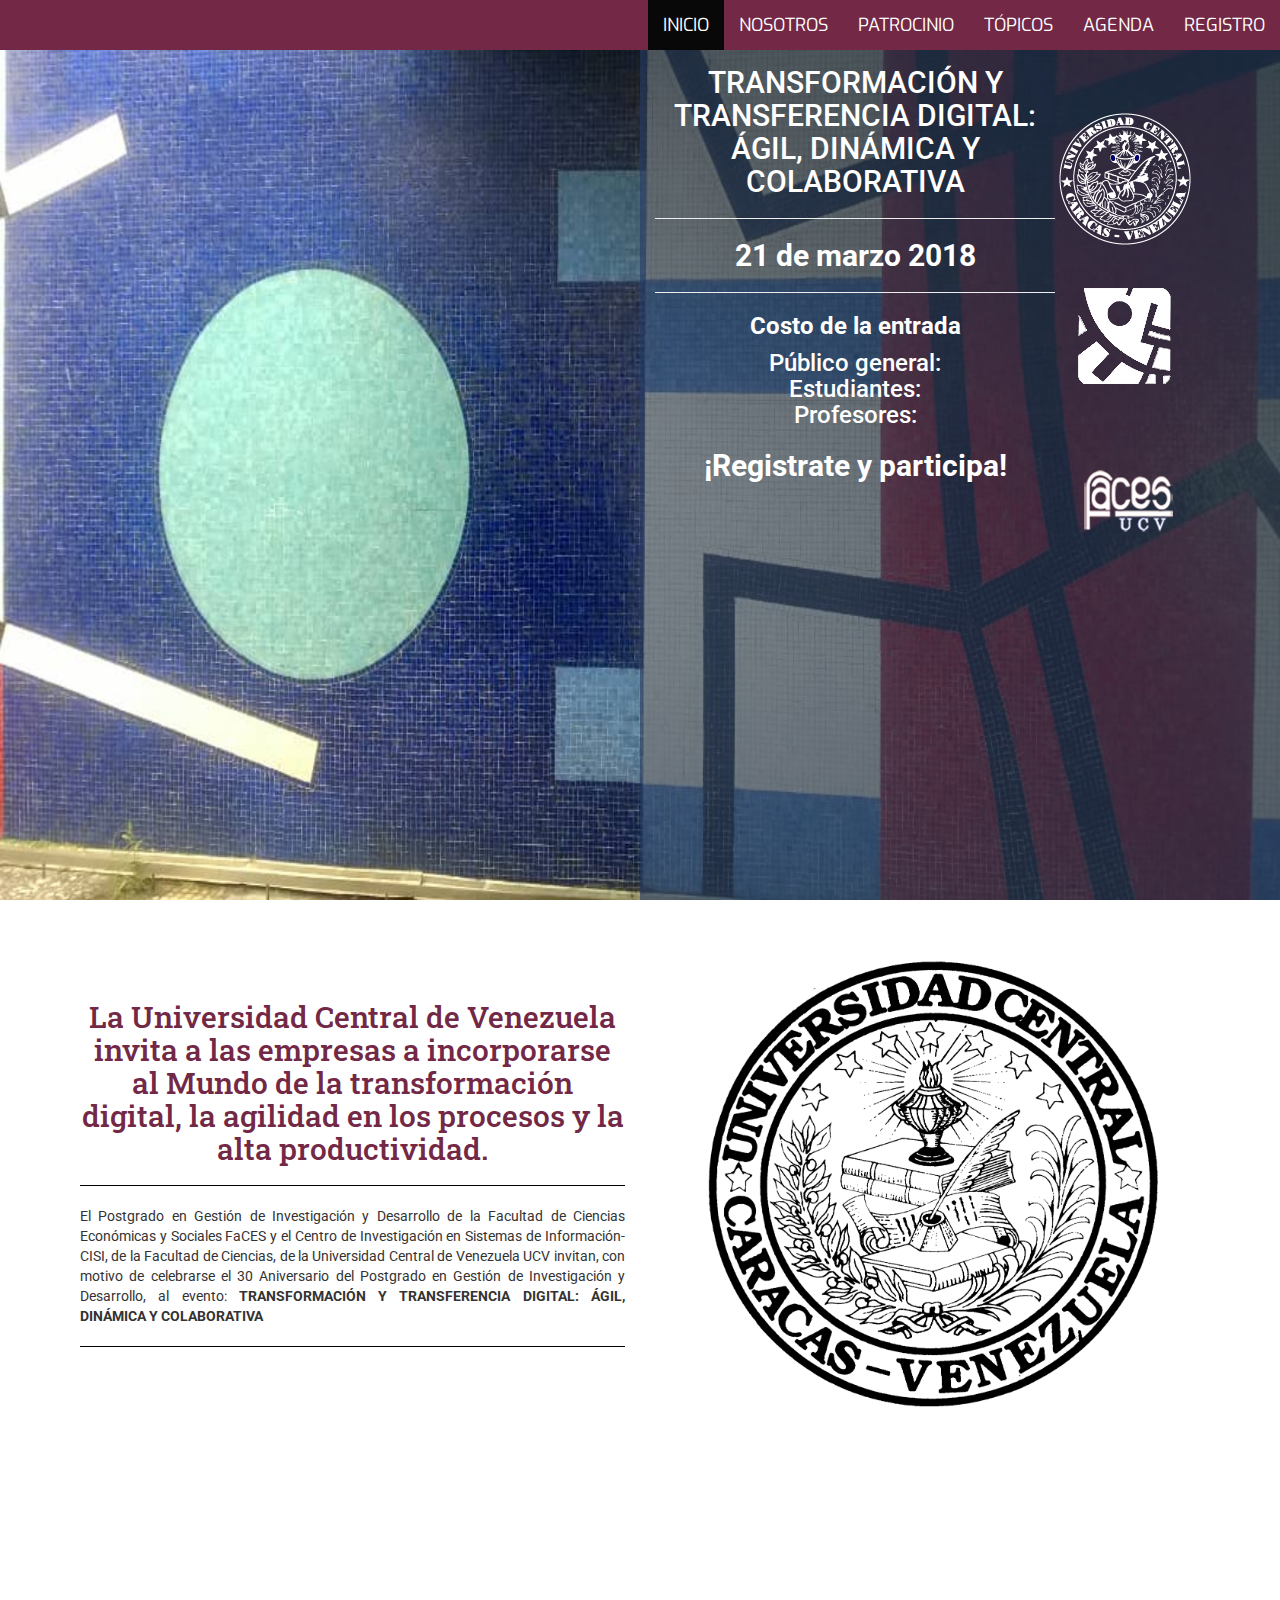
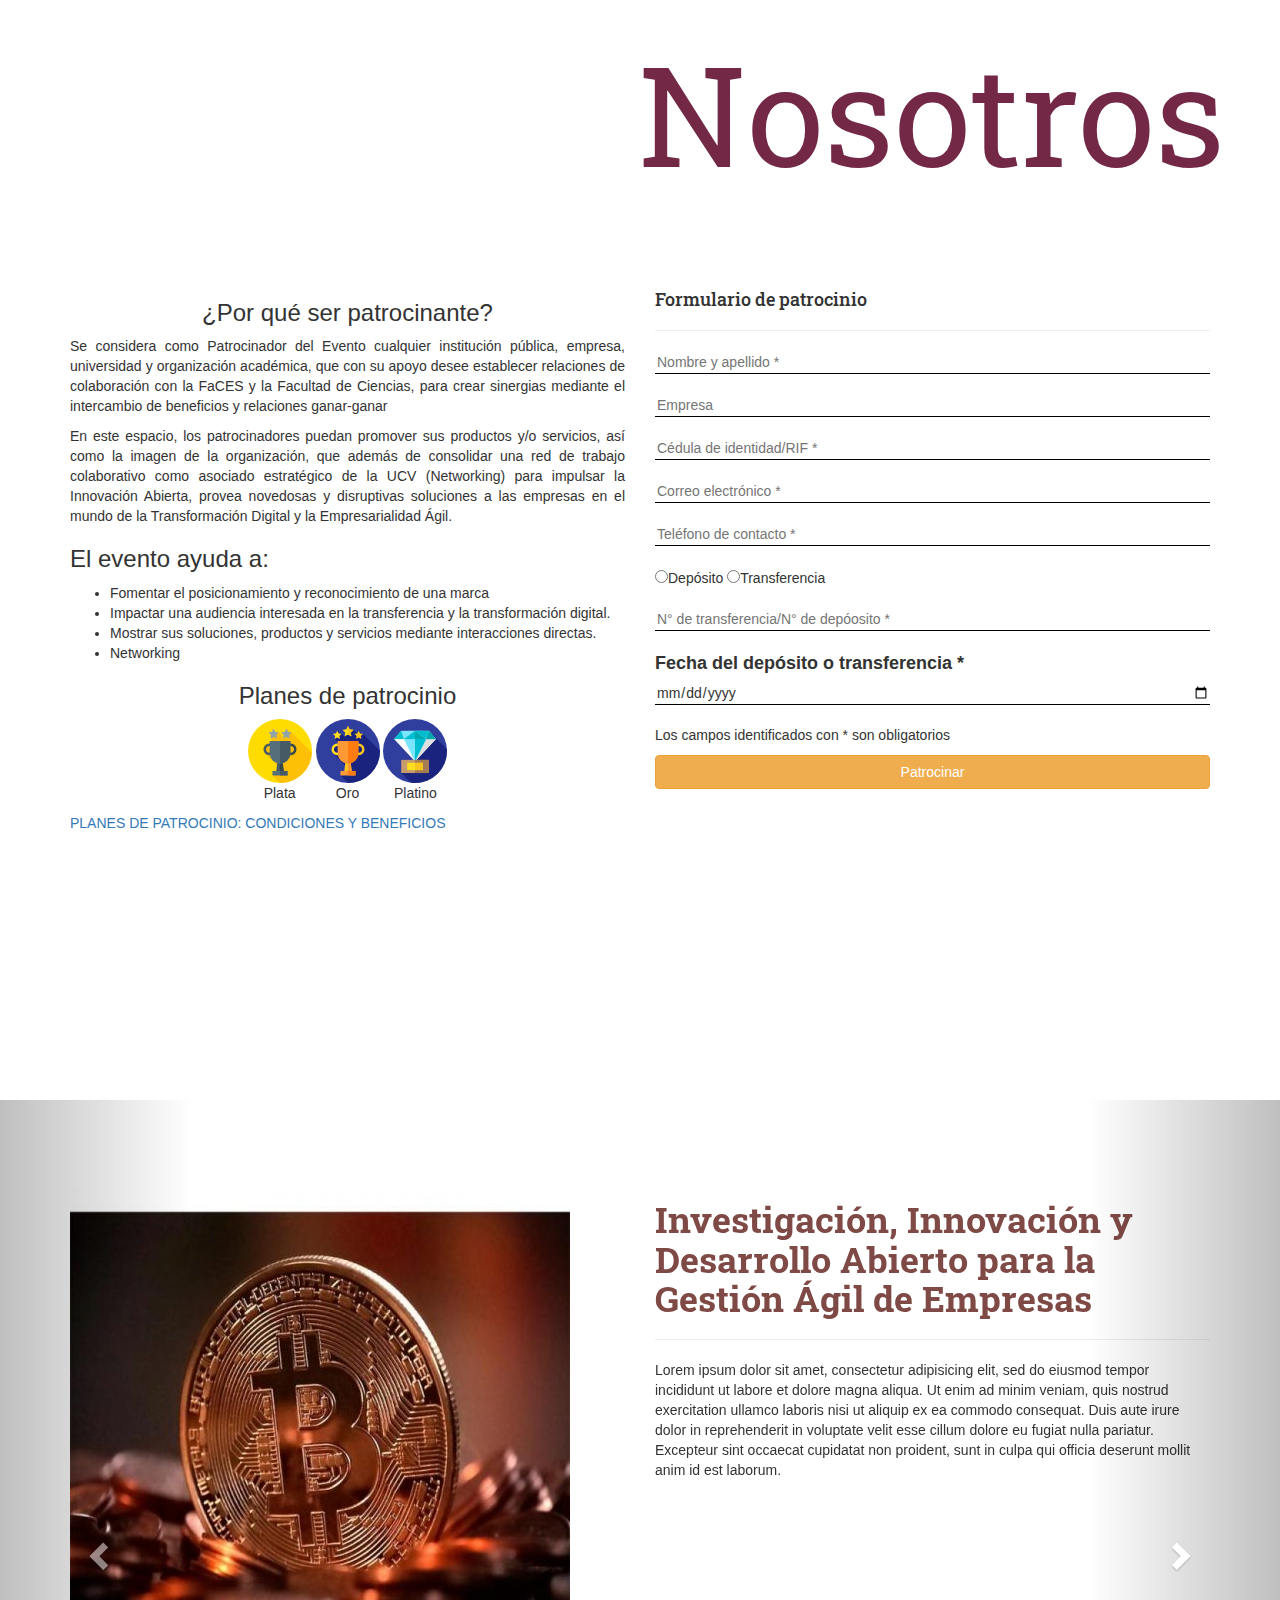
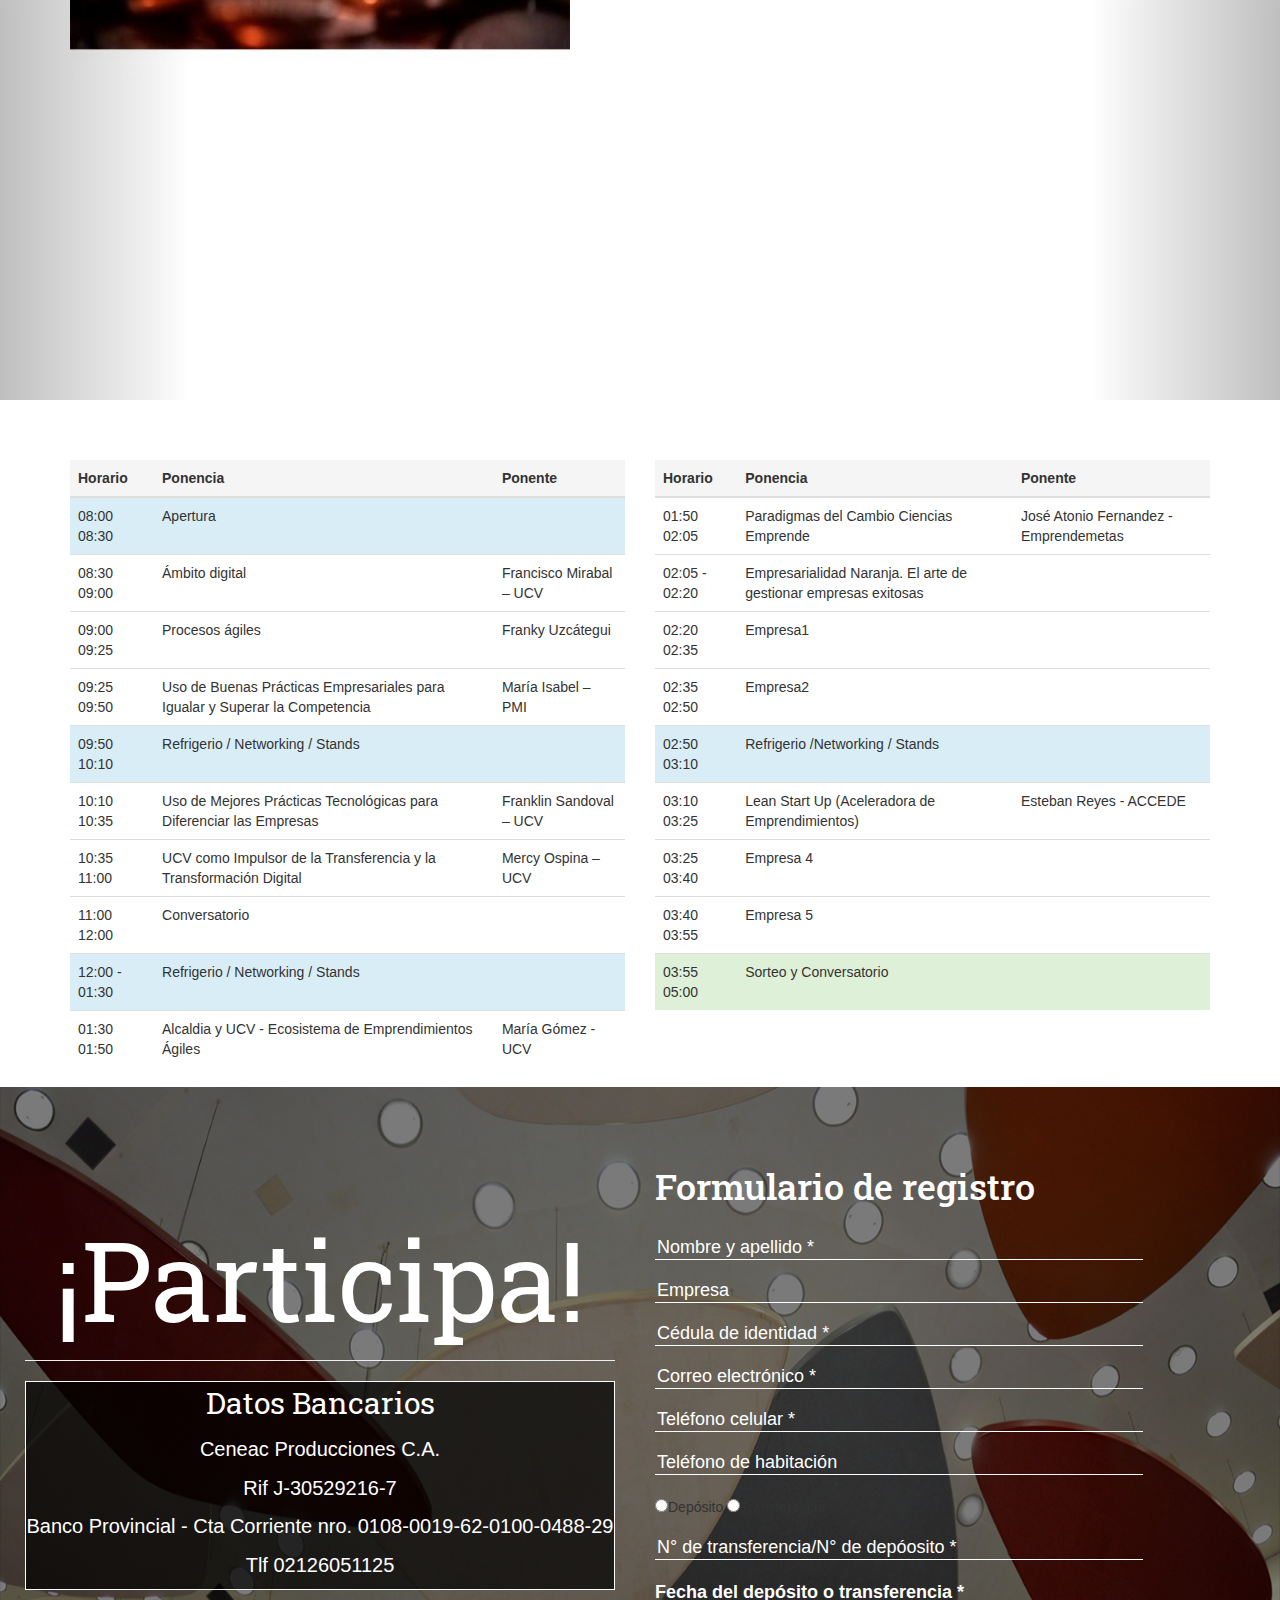
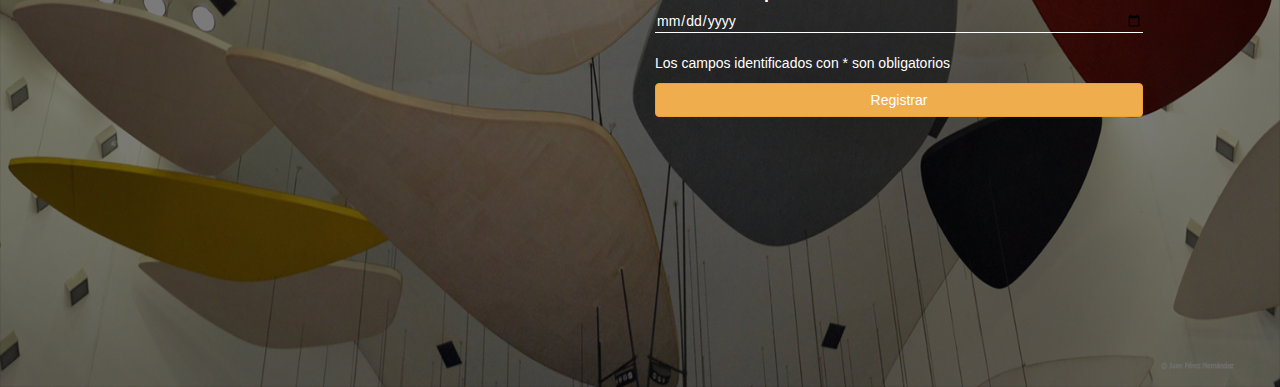
==== views/index.html @ 1b70eb89 "inicializando git" ====
<!DOCTYPE html>
<html>
<head>
	<title>CONGRESO UCV</title>
	<link rel="stylesheet" type="text/css" href="../static/css/bootstrap.min.css">
	<link rel="stylesheet" type="text/css" href="../static/css/style_base.css">
	<link rel="stylesheet" type="text/css" href="../static/font-awesome/css/font-awesome.css">
	<link href="https://fonts.googleapis.com/css?family=Exo|Roboto" rel="stylesheet">
	<link href="https://fonts.googleapis.com/css?family=Roboto+Slab" rel="stylesheet">
	<script type="text/javascript" src="../static/js/jquery.js"></script>
	<script type="text/javascript" src="../static/js/bootstrap.min.js"></script>
	<meta charset="utf-8">
</head>
<body data-spy="scroll" data-target=".navbar" data-offset="50">
	<header>
		<nav class="navbar navbar-inverse navbar-fixed-top bg-custom">
  		<div class="container-fluid">
    		<div class="navbar-header">
      		<button type="button" class="navbar-toggle" data-toggle="collapse" data-target="#myNavbar" style="background: black">
        		<span class="icon-bar"></span>
        		<span class="icon-bar"></span>
        		<span class="icon-bar"></span> 
      		</button>
    		</div>
   		 <div class="collapse navbar-collapse" id="myNavbar">
      		<ul class="nav navbar-nav navbar-right" style="font-family: Exo; font-size: 18px;">
        		<li><a href="#banner" style="color: white">INICIO</a></li>
        		<li><a href="#nosotros" style="color: white">NOSOTROS</a></li>
        		<li><a href="#patrocinio" style="color: white">PATROCINIO</a></li>
        		<li><a href="#myCarousel" style="color: white">TÓPICOS</a></li> 
        		<li><a href="#agenda" style="color: white">AGENDA</a></li>
        		<li><a href="#contacto" style="color: white">REGISTRO</a></li>
      		</ul>
    	 </div>
  		</div>
		</nav>		
	</header>

	<div class="container" id="banner">
		<div class="row banner">

			<div class="hidden-x hidden-sm col-md-6"></div>

			<div class=" col-xs-12 col-sm-12 col-md-6 bg-opacity">
				
				<div class="container-text">
					<h2> TRANSFORMACIÓN Y TRANSFERENCIA DIGITAL: ÁGIL, DINÁMICA Y COLABORATIVA</h2>
					<hr>
					<h2 class="fecha">21 de marzo 2018</h2>
					<hr>
					<h3 class="fecha">Costo de la entrada</h3>
					<h3 class="no-margin">Público general:</h3>
					<h3 class="no-margin">Estudiantes:</h3>
					<h3 class="no-margin">Profesores:</h3>
					<h2 class="registro">¡Registrate y participa!</h2>
					<br>
					
					<!--<a class="btn btn-warning" href="#contacto">Registro de usuario </a>-->
				</div>

				<ul class="logos-img">
					<li><img class="" src="../static/img/ucv.png"></li>
					<li><img class="" src="../static/img/ciencias_logo_b.png"></li>
					<li><img class="" src="../static/img/logo_faces.png"></li>
				</ul>

			</div>

		</div>
	</div>

	<div class="container" id="nosotros">
		<div class="row">
			<div class="col-xs-12 col-sm-6 col-md-6">

				<div class="container-nosotros">
					<h2 class="fnt-roboto-slab txt-cntr margin-80 color-blue">La Universidad Central de Venezuela invita a las empresas a incorporarse al Mundo de la transformación digital, la agilidad en los procesos y la alta productividad.</h2>
			 		<hr style="background-color: black; border-color: black;">
					<p >El Postgrado en Gestión de Investigación y Desarrollo de la Facultad de Ciencias Económicas y Sociales FaCES y el Centro de Investigación en Sistemas de Información-CISI, de la Facultad de Ciencias, de la Universidad Central de Venezuela UCV invitan, con motivo de celebrarse el 30 Aniversario del Postgrado en Gestión de Investigación y Desarrollo, al evento: <b>TRANSFORMACIÓN Y TRANSFERENCIA DIGITAL: ÁGIL, DINÁMICA Y COLABORATIVA</b></p>
					<hr style="background-color: black; border-color: black;">
				</div>

			</div>

			<div class="hidden-xs col-sm-6 col-md-6" style="height: 100vh;">
				<br><br><br>
				<img src="../static/img/logo-ucv.jpg" class="center-block " width="450px;">
				<h2 class="nosotros_title">Nosotros</h2>
			</div>

		</div>
	</div>


	<div class="container" id="patrocinio">
		<div class="row">
			<br>
			<br>
			<br>
			<br>

			<div class="col-md-6">

				<h3 align="center">¿Por qué ser patrocinante?</h3>
				<p align="justify">Se considera como Patrocinador del Evento cualquier institución pública, empresa, universidad y organización académica, que con su apoyo desee establecer relaciones de colaboración con la FaCES y la Facultad de Ciencias, para crear sinergias mediante el intercambio de beneficios y relaciones ganar-ganar<p> 
				<p align="justify">En este espacio, los patrocinadores puedan promover sus productos y/o servicios, así como la imagen de la organización, que además de consolidar una red de trabajo colaborativo como asociado estratégico de la UCV (Networking) para impulsar la Innovación Abierta, provea novedosas y disruptivas soluciones a las empresas en el mundo de la Transformación Digital y la Empresarialidad Ágil.</p>
				<h3>El evento ayuda a:</h3>
				<ul>
					<li>Fomentar el posicionamiento y reconocimiento de una marca</li> 
					<li>Impactar una audiencia interesada en la transferencia y la transformación digital.</li> 
					<li>Mostrar sus soluciones, productos y servicios mediante interacciones directas. </li>
					<li>Networking</li>
				</ul>
				<h3 align="center">Planes de patrocinio</h3>

				<ul class="img-patrocinio txt-cntr">
					<li>
						<img src="../static/img/plata64.png">
						<p align="center">Plata</p>
					</li>
					<li>
						<img src="../static/img/oro64.png">
						<p align="center">Oro</p>
					</li>
					<li>
						<img src="../static/img/platino64.png">
						<p align="center">Platino</p>
					</li>
				</ul>

				<a href="../static/docs/PLANES_DE_PATROCINIO.pdf" target="_blank" > PLANES DE PATROCINIO: CONDICIONES Y BENEFICIOS</a>
			</div>

			<div class="col-md-6">
				<h4 class="fnt-roboto-slab">Formulario de patrocinio</h4>
				<hr>
				<form>
				<input class="form-pat" type="text" name="nombre_p" placeholder="Nombre y apellido *" required pattern="[a-zA-Z]{3,10}[\s][a-zA-Z]{3,12}" title="Solo se permiten letras" id="nombreid" >
				<br>
				<br>
				<input class="form-pat" type="text" name="empresa_p" placeholder="Empresa" title="Solo se permiten letras" id="empresaid">
				<br>
				<br>
				<input class="form-pat" type="text" name="id_p" placeholder="Cédula de identidad/RIF *" required pattern="[1-9]{7,9}">
				<br>
				<br>
				<input class="form-pat" type="email" name="email_p" placeholder="Correo electrónico *" id="correoid" required>
				<br>
				<br>
				<input class="form-pat" type="tex" name="telfc_p" placeholder="Teléfono de contacto *" required>
				<br>
				<br>
				<input type="radio" name="tipo_pago">Depósito
				<input type="radio" name="tipo_pago">Transferencia
				<br>
				<br>
				<input class="form-pat" type="text" name="id_pago_p" placeholder="N° de transferencia/N° de depóosito *">
				<br>
				<br>
				<label for="fecha_pago_p" style="font-size: 18px;">Fecha del depósito o transferencia *</label>
				<input class="form-pat" type="date" name="fecha_pago_p">
				<br>
				<br>
				<p>Los campos identificados con * son obligatorios</p>
				<button class="btn btn-warning enviar_p" style="width: 100%;">Patrocinar</button>

				</form>
			</div>
			<br>
			<br>
		</div>
	</div>

	<div id="myCarousel" class="carousel slide" data-ride="carousel">
  		<!-- Indicators -->
  		<ol class="carousel-indicators">
    		<li data-target="#myCarousel" data-slide-to="0" class="active"></li>
    		<li data-target="#myCarousel" data-slide-to="1"></li>
    		<li data-target="#myCarousel" data-slide-to="2"></li>
    		<li data-target="#myCarousel" data-slide-to="3"></li>
  		</ol>

  		<!-- Wrapper for slides -->
  		<div class="carousel-inner" style="height: 100vh">
    		<div class="item active">
     
     			<div class="container">
     				<div class="row" >
						<br>
     					<br>
     					<br>
     					<br>
     		 			<div class="hidden-xs col-md-6" >
     						<img src="../static/img/topico1.jpg" alt="Los Angeles">
     					</div>

     					<div class="col-md-6">
      						<h1 class="topic-tittle fnt-roboto-slab">Investigación, Innovación y Desarrollo Abierto para la Gestión Ágil de Empresas</h1>
      						<hr>
      						<!--<h2 class="topic-subttile fnt-roboto-slab">¿La economía del futuro?</h2>-->
      						<!--<br>-->
      						<p>Lorem ipsum dolor sit amet, consectetur adipisicing elit, sed do eiusmod
      						tempor incididunt ut labore et dolore magna aliqua. Ut enim ad minim veniam,
      						quis nostrud exercitation ullamco laboris nisi ut aliquip ex ea commodo
      						consequat. Duis aute irure dolor in reprehenderit in voluptate velit esse
      						cillum dolore eu fugiat nulla pariatur. Excepteur sint occaecat cupidatat non
      						proident, sunt in culpa qui officia deserunt mollit anim id est laborum.</p>
						</div>

     				</div>
     			</div>

    		</div>

    		<div class="item">
     			<div class="container">
     				<div class="row">
						<br>
     					<br>
     					<br>
     					<br>
     		 			<div class="hidden-xs col-md-6">
     						<img src="../static/img/topico2.jpg" alt="Los Angeles">
     					</div>
     		
     					<div class="col-md-6 fnt-roboto-slab">
     			
      						<h1 class="topic-tittle" >Conformando Procesos Ágiles para la Alta Productividad Empresarial</h1>
      						<hr>
      						<!--<h2 class="topic-subttile fnt-roboto-slab">Información es poder</h2>-->
      						<!--<br>-->
      						<p>Lorem ipsum dolor sit amet, consectetur adipisicing elit, sed do eiusmod
      						tempor incididunt ut labore et dolore magna aliqua. Ut enim ad minim veniam,
      						quis nostrud exercitation ullamco laboris nisi ut aliquip ex ea commodo
      						consequat. Duis aute irure dolor in reprehenderit in voluptate velit esse
      						cillum dolore eu fugiat nulla pariatur. Excepteur sint occaecat cupidatat non
      						proident, sunt in culpa qui officia deserunt mollit anim id est laborum.</p>
						</div>

     				</div>
     			</div>
    		</div>

    		<div class="item">
       			<div class="container">
     				<div class="row">
						<br>
     					<br>
     					<br>
     					<br>
     		 			<div class="hidden-xs col-md-6">
     						<img src="../static/img/topico3.jpg" alt="Los Angeles">
     					</div>
     		
     					<div class="col-md-6">
     						
      						<h1 class="topic-tittle fnt-roboto-slab" >Desarrollando Nuevos Modelos De Negocios, Absorbiendo Las Buenas Prácticas Empresariales</h1>
      						<hr>
      						<!--<h2 class="topic-subttile fnt-roboto-slab">¿Estamos seguros en internet?</h2>-->
      						<!--<br>-->
      						<p>Lorem ipsum dolor sit amet, consectetur adipisicing elit, sed do eiusmod
      						tempor incididunt ut labore et dolore magna aliqua. Ut enim ad minim veniam,
      						quis nostrud exercitation ullamco laboris nisi ut aliquip ex ea commodo
      						consequat. Duis aute irure dolor in reprehenderit in voluptate velit esse
      						cillum dolore eu fugiat nulla pariatur. Excepteur sint occaecat cupidatat non
      						proident, sunt in culpa qui officia deserunt mollit anim id est laborum.</p>
						</div>
     				</div>
      			</div>
    		</div>

    		<div class="item">
       			<div class="container">
     				<div class="row">
						<br>
     					<br>
     					<br>
     					<br>
     		 			<div class="hidden-xs col-md-6">
     						<img src="../static/img/topico3.jpg" alt="Los Angeles">
     					</div>
     		
     					<div class="col-md-6">
     						
      						<h1 class="topic-tittle fnt-roboto-slab" >Creando Novedosas Estrategias De Valor, Mediante Mejores Prácticas Tecnológicas que la Competencia</h1>
      						<hr>
      						<!--<h2 class="topic-subttile fnt-roboto-slab">¿Estamos seguros en internet?</h2>-->
      						<!--<br>-->
      						<p>Lorem ipsum dolor sit amet, consectetur adipisicing elit, sed do eiusmod
      						tempor incididunt ut labore et dolore magna aliqua. Ut enim ad minim veniam,
      						quis nostrud exercitation ullamco laboris nisi ut aliquip ex ea commodo
      						consequat. Duis aute irure dolor in reprehenderit in voluptate velit esse
      						cillum dolore eu fugiat nulla pariatur. Excepteur sint occaecat cupidatat non
      						proident, sunt in culpa qui officia deserunt mollit anim id est laborum.</p>
						</div>
     				</div>
      			</div>
    		</div>

    	</div>


  		<!-- Left and right controls -->
  		<a class="left carousel-control" href="#myCarousel" data-slide="prev">
    		<span class="glyphicon glyphicon-chevron-left"></span>
    		<span class="sr-only">Previous</span>
  		</a>
  		<a class="right carousel-control" href="#myCarousel" data-slide="next">
    		<span class="glyphicon glyphicon-chevron-right"></span>
    		<span class="sr-only">Next</span>
  		</a>

	</div>


	<div class="container" id="agenda">
		<div class="row">

			<br>
			<br>
			<br>

			<div class="col-xs-12 col-sm-12 col-md-6 ">
                                                                                
  				<div class="table-responsive">          
  					<table class="table">
    					<thead>
      						<tr class="active">
        						<th>Horario</th>
        						<th>Ponencia</th>
        						<th>Ponente</th>
      						</tr>
    					</thead>
    					<tbody>
      						<tr class="info">
        						<td>08:00  08:30</td>
        						<td>Apertura</td>
        						<td> </td>
      						</tr>
      						<tr>
        						<td>08:30  09:00</td>
        						<td>Ámbito digital</td>
        						<td>Francisco Mirabal – UCV </td>
      						</tr>
      						<tr>
        						<td>09:00  09:25</td>
        						<td>Procesos ágiles</td>
        						<td>Franky Uzcátegui</td>
      						</tr>
      						<tr>
        						<td>09:25  09:50</td>
        						<td>Uso de Buenas Prácticas Empresariales para Igualar y Superar la Competencia </td>
        						<td>María Isabel – PMI</td>
      						</tr>
      						<tr class="info">
        						<td >09:50  10:10</td>
        						<td>Refrigerio / Networking / Stands</td>
        						<td> </td>
      						</tr>
      						<tr>
        						<td>10:10  10:35</td>
        						<td>Uso de Mejores Prácticas Tecnológicas para Diferenciar las Empresas </td>
        						<td>Franklin Sandoval – UCV</td>
      						</tr>
      						<tr>
        						<td>10:35  11:00</td>
        						<td>UCV como Impulsor de la Transferencia y la Transformación Digital</td>
        						<td>Mercy Ospina – UCV</td>
      						</tr>
      						<tr>
        						<td>11:00  12:00</td>
        						<td>Conversatorio</td>
        						<td></td>
      						</tr>
      						<tr class="info">
        						<td >12:00 - 01:30</td>
        						<td>Refrigerio / Networking / Stands</td>
        						<td> </td>
      						</tr>
      						<tr>
      							<td>01:30  01:50</td>
      							<td>Alcaldia y UCV - Ecosistema de Emprendimientos Ágiles</td>
      							<td>María Gómez - UCV</td>
      						</tr>
      						     						      						
    					</tbody>
  					</table>
  				</div>	
			</div>

			<div class="col-xs-12 col-sm-12 col-md-6">
					<div class="table-responsive">
						<table class="table">
							<thead>
								<tr class="active">
									<th>Horario</th>
									<th>Ponencia</th>
									<th>Ponente</th>
								</tr>
							</thead>
							<tbody>
							<tr>
      							<td>01:50  02:05</td>
      							<td>Paradigmas del Cambio Ciencias Emprende</td>
      							<td>José Atonio Fernandez - Emprendemetas</td>
      						</tr>
      				      	<tr>
      							<td>02:05 - 02:20</td>
      							<td>Empresarialidad Naranja. El arte de gestionar empresas exitosas </td>
      							<td></td>
      						</tr>
      				      	<tr>
      							<td>02:20  02:35</td>
      							<td>Empresa1</td>
      							<td></td>
      						</tr>
      				      	<tr>
      							<td>02:35  02:50</td>
      							<td>Empresa2</td>
      							<td></td>
      						</tr>
      				      	<tr class="info">
      							<td>02:50  03:10</td>
      							<td>Refrigerio /Networking / Stands</td>
      							<td></td>
      						</tr>
				  			<tr>
      							<td>03:10  03:25</td>
      							<td>Lean Start Up (Aceleradora de Emprendimientos)</td>
      							<td>Esteban Reyes - ACCEDE</td>
      						</tr> 
      				      	<tr>
      							<td>03:25  03:40</td>
      							<td>Empresa 4 </td>
      							<td></td>
      						</tr>
      				      	<tr>
      							<td>03:40  03:55</td>
      							<td>Empresa 5 </td>
      							<td></td>
      						</tr>
      				      	<tr class="success">
      							<td>03:55  05:00</td>
      							<td>Sorteo y Conversatorio</td>
      							<td></td>
      						</tr>       						     						      						
    					</tbody>
  					</table>
  				</div>
			</div>
		</div>
	</div>



<div class="container" id="contacto">
	<div class="row contact">

		<div class="col-md-6">

			<div class="container-contactenos">
				<h2 class="hidden-xs">¡Participa!</h2>
				<hr>
				<div style="border: solid white .5px; background:rgba(0,0,0,.7)">
				<p align="center" class="fnt-roboto-slab" style="font-size: 30px;">Datos Bancarios</p>
				<p>Ceneac Producciones C.A.</p><p>Rif J-30529216-7</p>
				<p>Banco Provincial - Cta Corriente nro. 0108-0019-62-0100-0488-29</p>
				<p>Tlf 02126051125</p>
				</div>
			</div>
				
			
		</div>

		<div class="col-md-6">

			<form class="form" method="POST" id="myform">
				<h1 class="fnt-white fnt-roboto-slab">Formulario de registro</h1>
				<br>
				<input class="usr-reg" type="text" name="nombre" placeholder="Nombre y apellido *" required pattern="[a-zA-Z]{3,10}[\s][a-zA-Z]{3,12}" title="Solo se permiten letras" id="nombreid" >
				<br>
				<br>
				<input class="usr-reg" type="text" name="empresa" placeholder="Empresa" title="Solo se permiten letras" id="empresaid">
				<br>
				<br>
				<input class="usr-reg" type="text" name="ci" placeholder="Cédula de identidad *" required pattern="[1-9]{7,9}" title="Solo son permitidos números sin puntos ej:12345678">
				<br>
				<br>
				<input class="usr-reg" type="email" name="email" placeholder="Correo electrónico *" id="correoid" required>
				<br>
				<br>
				<input class="usr-reg" type="tex" name="telfc" placeholder="Teléfono celular *" pattern="(0412|0416|0426]|0414|0424)[0-9]{7}" required>
				<br>
				<br>
				<input class="usr-reg" type="text" name="telfh" placeholder="Teléfono de habitación" >
				<br>
				<br>
				<input class="" type="radio" name="tipo_pago">Depósito
				<input class="" type="radio" name="tipo_pago">Transferencia
				<br>
				<br>
				<input class="usr-reg" type="text" name="id_pago" placeholder="N° de transferencia/N° de depóosito *">
				<br>
				<br>
				<label for="fecha_pago" class="fnt-white" style="font-size: 18px;">Fecha del depósito o transferencia *</label>
				<input class="usr-reg" type="date" name="fecha_pago">
				<br>
				<br>
				<p class="fnt-white">Los campos identificados con * son obligatorios</p>
				<button class="btn btn-warning enviar" style="width: 80%;">Registrar</button>
			</form>

		</div>
		<br><br>
	</div>
</div>

<script type="text/javascript">

	$('.navbar-nav li a').click(function(){

		//$(this).parent().parent().find("li a").each(function(){
			//$(this).css("color","white");
		//});

		//$(this).css("color","orange");

		$('html, body').animate({
        scrollTop: $($(this).attr('href')).offset().top
    }, 1000);

	});

	$("#nombreid, #empresaid, #correoid").keyup(function(){

		$(this).val(($(this).val().toUpperCase()));

	});

	$.post("../app.php",$("#myform").serialize(),function(object){
		$( ".response" ).html(object);
	});


</script>

</body>
</html>
---- static/css/style_base.css ----
/*

TABLA DE COLORES 
-----------------
GRIS CLARO : rgb(218, 221, 226);
GRIS OSCURO: rgb(160, 169, 174);
TERRACOTA: rgb(127, 74, 70);
AZUL : rgb(36, 59, 100);
MORADO:rgb(115, 40, 70);


 */
.fnt-white{
	color: white;
}
.color-blue{
	color: rgba(115, 40, 70,1);
}
.margin-80{
	margin-top: 80px;
}
.fnt-roboto-slab{
	font-family: Roboto Slab;
}

.txt-cntr{
	text-align: center;
}

.txt-l{
	text-align: left;
}

.txt-r{
	text-align: right;
}

#banner,#contacto{
	height: 100vh;
	width: 100%;
}

#patrocinio,#nosotros{
	height: 100vh;
}

#banner{
	background:url(../img/banner4.jpg);
	background-repeat: no-repeat;
	background-size: 100% 100%;
}

#nosotros{
	/*background: rgb(218, 221, 226);*/
	
}

.bg-custom{
background:/*rgb(234, 241, 247) */ rgba(115, 40, 70,1);
border:none;
}

.bg-opacity{
	height: 100vh;
	background:rgba(36, 59, 100,.6); /* GRIS CLARO rgba(160, 169, 174,.7);*/ /* MORADO rgba(115, 40, 70,.8)*/;
}

.fecha, .registro{
	font-weight: 700;
}

.container-text{
	font-family: Roboto;
	width:400px;
	display: inline-block;
	color: white/*rgb(247, 236, 22)*/;
	text-align: center;
}

.logos-img{
	margin-top: 80px;
	display: inline-block;
	padding-top: 5px;
	padding-bottom: 5px;
	padding-left: 0px;
}

.logos-img li {
	list-style: none;
	text-decoration: none;
	margin: 2em 0px 2em 0px;
	padding: 0px;

}

.nosotros_title{
	
	position: absolute;
	bottom:0px;
	right: 0px;
	margin-top: .5em;
	font-size: 10em;
	font-weight: 400;
	font-family: Roboto Slab;
	color: rgba(115, 40, 70,1);
	text-align: center;
}

.fnt-s20{
	font-size: 20px;
}

.container-nosotros{
	text-align: justify;
	padding-left: 10px;
	margin-top:100px;
	font-family:Roboto;
}

#contacto{
	background:url(../img/banner.png);
	background-repeat: no-repeat;
	background-size: 100% 100%;
}

.container-contactenos{
	margin-top: 100px;
	color: white;
	padding: 10px;
}

.container-contactenos h2 {
	font-family:Roboto Slab;
	text-align: center;
	font-size:8em;
	font-weight: 400;
}

.container-contactenos p {
	text-align: center;
	font-size:20px;
}

.contact{
	background: rgba(0,0,0,.5);
	 height: 100vh;
}

.usr-reg{
	width: 80%;
	border: none;
	background: transparent;
	border-bottom: solid 1px white;
	color: white;
}

.usr-reg:focus{
	outline: none;
}

.usr-reg::placeholder{
	color:white;
	font-weight: 400;
	font-size: 18px;
}

.form{
	margin-top: 80px;
}

.form-pat{
	width: 100%;
	border: none;
	background: transparent;
	border-bottom: solid 1px black;
}

.form-pat:focus{
outline: none;
}


.topic-tittle{
	color:rgb(127, 74, 70);
	font-weight: 700;
}

#agenda{
}

.no-margin{
	margin:0;
	padding: 0;
}

.img-patrocinio{
	margin :0;
	padding: 0;
}

.img-patrocinio li{
	list-style: none;
	display: inline-block;
}

/*-----------------------------*/
@media (max-width: 768px){
	#banner,#contacto,#patrocinio,#nosotros{
	height: auto;
}

.contact{
	height: auto;
}

.logos-img li{
display: inline;
}

.logos-img li img{
	width: 70px;
}

.container-text{
	width: auto;
	margin-top: 90px;
}

.container-text h2{
	font-size: 18px;
}

.container-nosotros h2{
	font-size: 20px;
}

.topic-tittle{
	font-size: 20px;
}

}
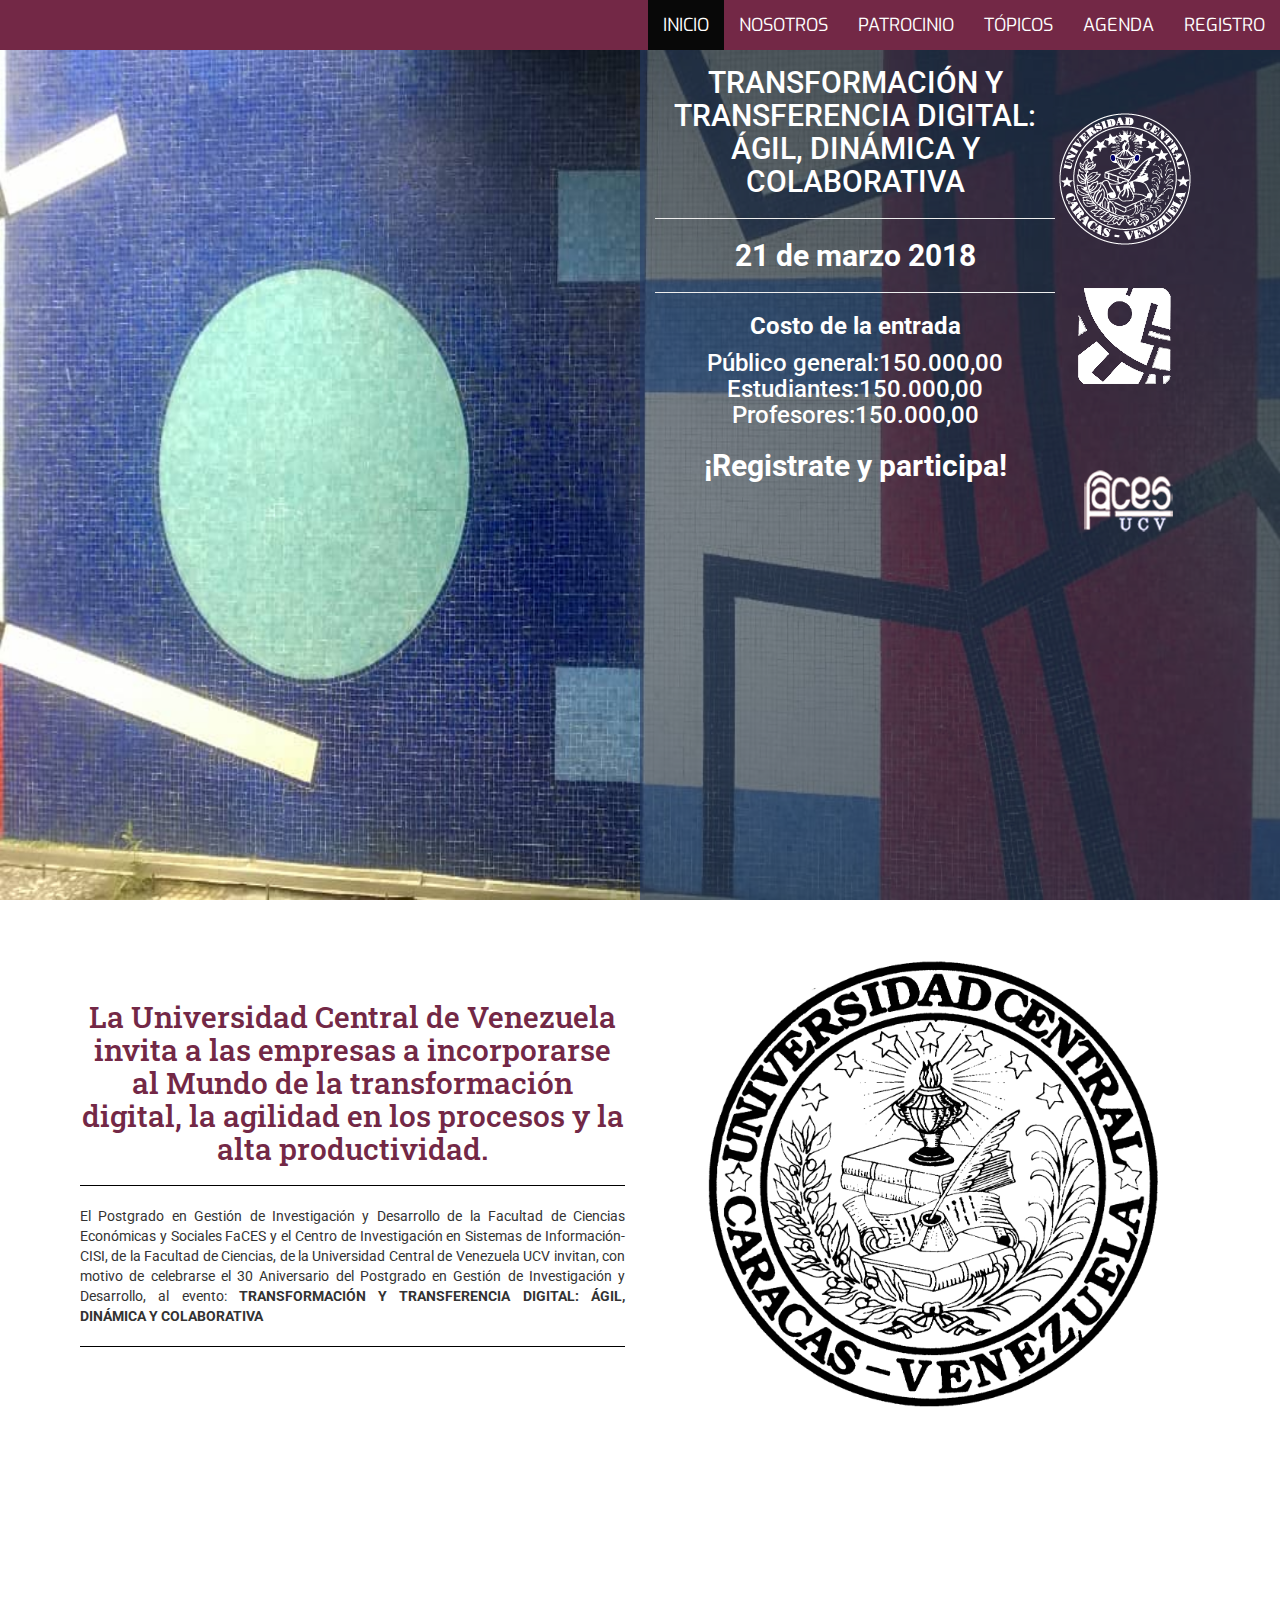
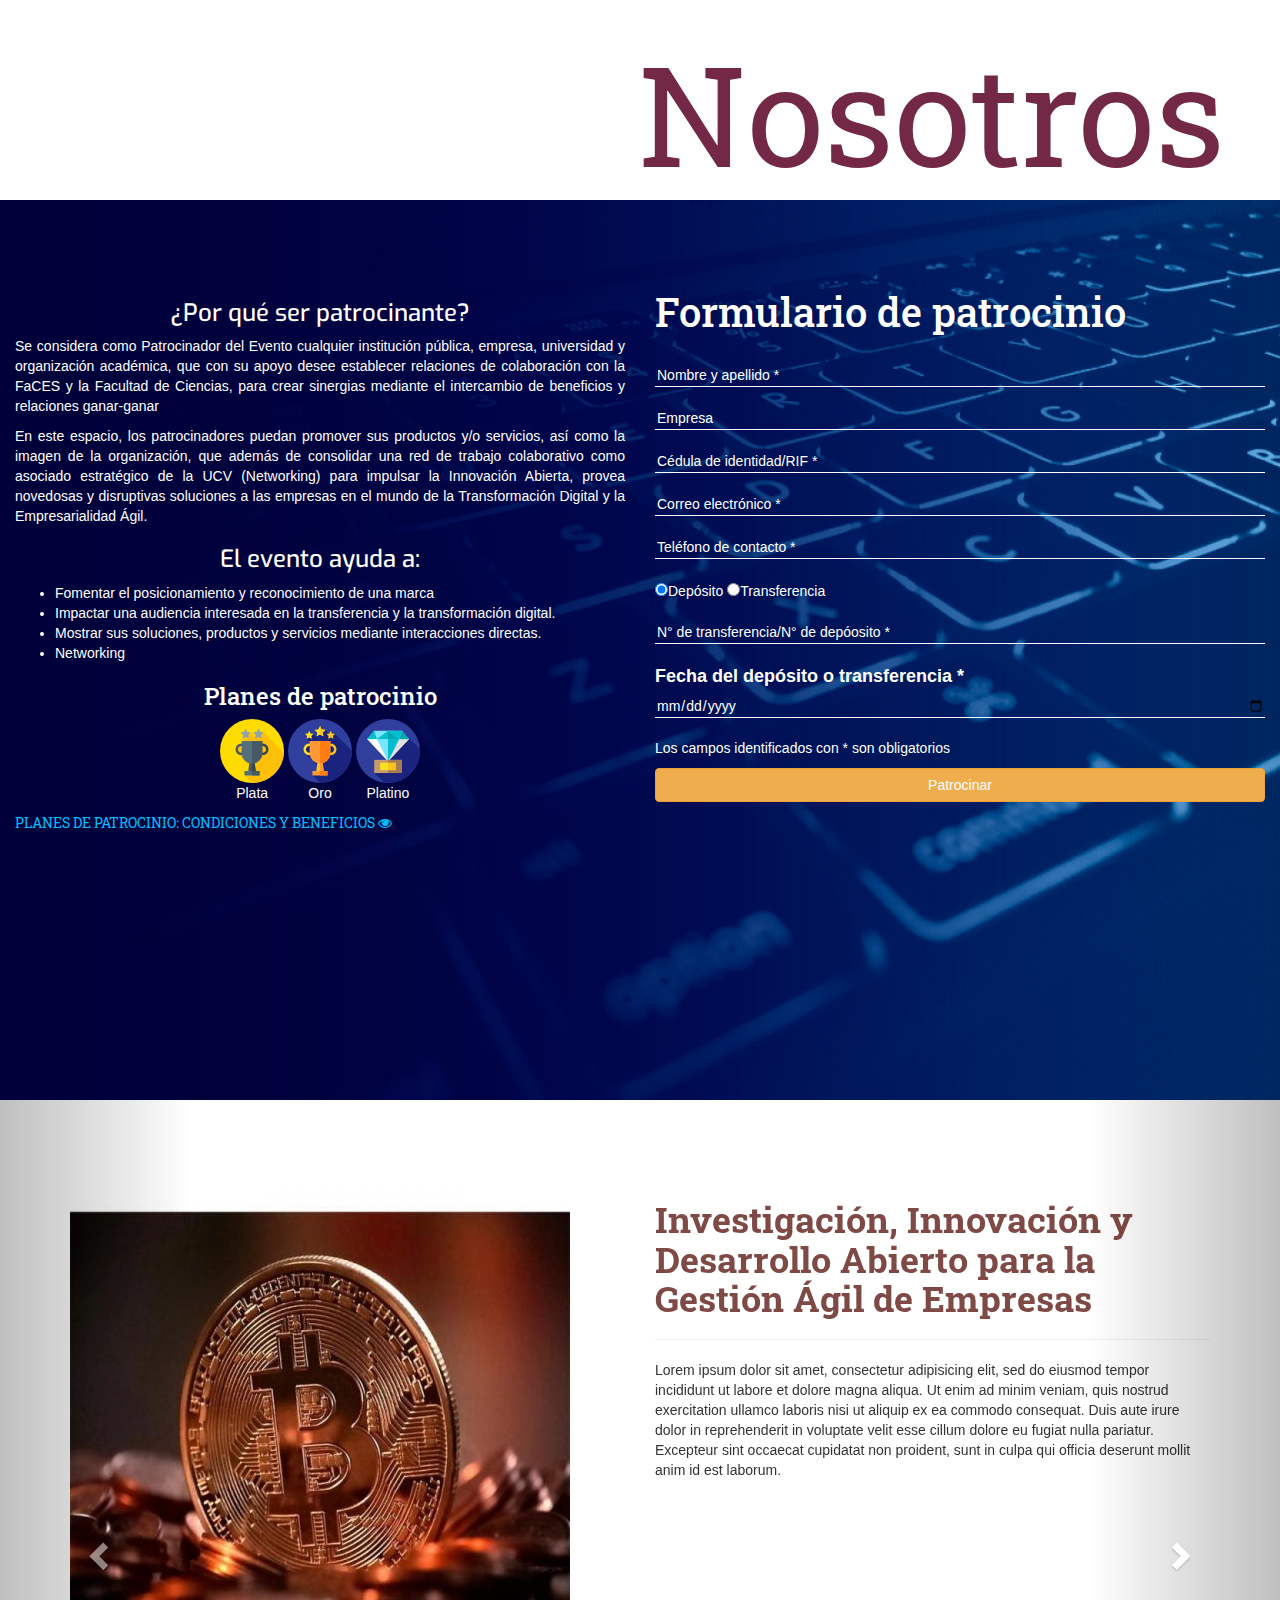
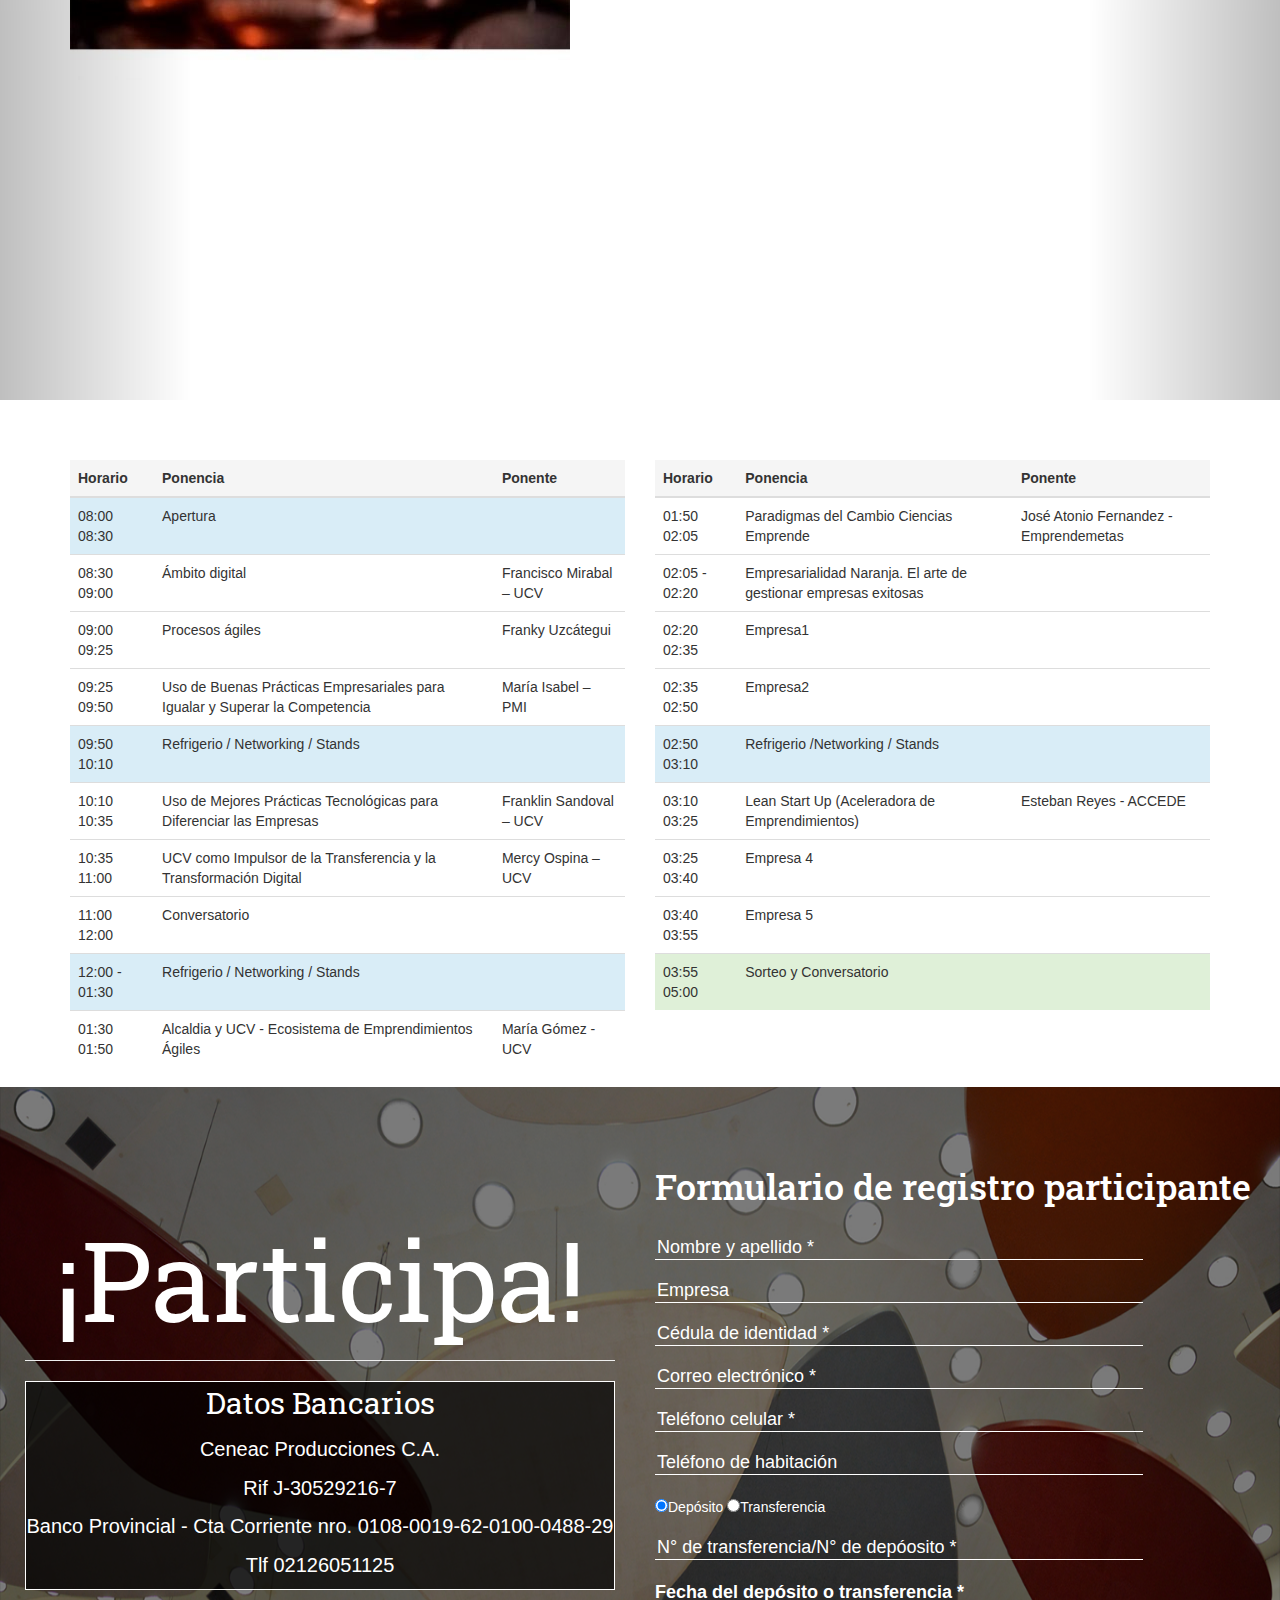
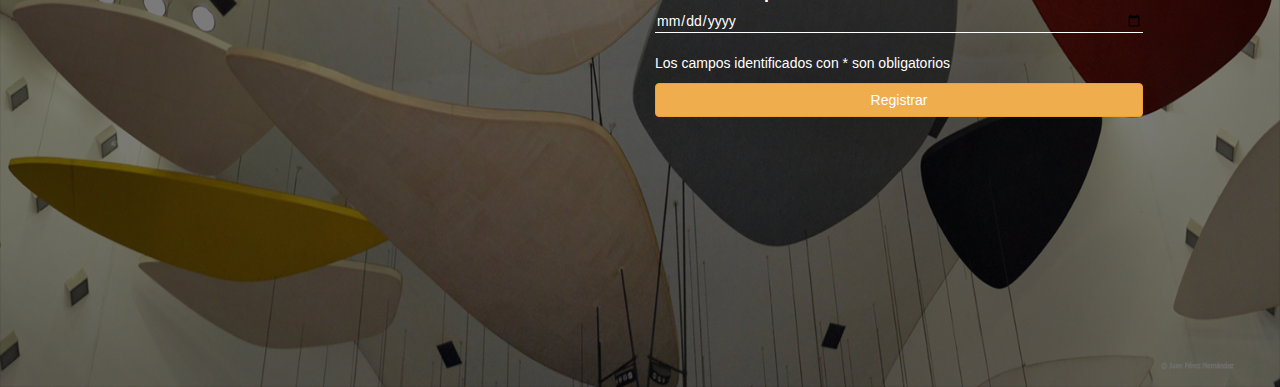
==== commit 15727462: "agregando a bd-MYSQL" ====
--- a/views/index.html
+++ b/views/index.html
@@ -49,9 +49,9 @@
 					<h2 class="fecha">21 de marzo 2018</h2>
 					<hr>
 					<h3 class="fecha">Costo de la entrada</h3>
-					<h3 class="no-margin">Público general:</h3>
-					<h3 class="no-margin">Estudiantes:</h3>
-					<h3 class="no-margin">Profesores:</h3>
+					<h3 class="no-margin low-xs">Público general:150.000,00</h3>
+					<h3 class="no-margin low-xs">Estudiantes:150.000,00</h3>
+					<h3 class="no-margin low-xs">Profesores:150.000,00</h3>
 					<h2 class="registro">¡Registrate y participa!</h2>
 					<br>
 					
@@ -93,7 +93,7 @@
 
 
 	<div class="container" id="patrocinio">
-		<div class="row">
+		<div class="row vh" style="">
 			<br>
 			<br>
 			<br>
@@ -101,17 +101,17 @@
 
 			<div class="col-md-6">
 
-				<h3 align="center">¿Por qué ser patrocinante?</h3>
+				<h3 align="center" style="font-family: Exo">¿Por qué ser patrocinante?</h3>
 				<p align="justify">Se considera como Patrocinador del Evento cualquier institución pública, empresa, universidad y organización académica, que con su apoyo desee establecer relaciones de colaboración con la FaCES y la Facultad de Ciencias, para crear sinergias mediante el intercambio de beneficios y relaciones ganar-ganar<p> 
 				<p align="justify">En este espacio, los patrocinadores puedan promover sus productos y/o servicios, así como la imagen de la organización, que además de consolidar una red de trabajo colaborativo como asociado estratégico de la UCV (Networking) para impulsar la Innovación Abierta, provea novedosas y disruptivas soluciones a las empresas en el mundo de la Transformación Digital y la Empresarialidad Ágil.</p>
-				<h3>El evento ayuda a:</h3>
+				<h3 align="center" style="font-family: Exo">El evento ayuda a:</h3>
 				<ul>
 					<li>Fomentar el posicionamiento y reconocimiento de una marca</li> 
 					<li>Impactar una audiencia interesada en la transferencia y la transformación digital.</li> 
 					<li>Mostrar sus soluciones, productos y servicios mediante interacciones directas. </li>
 					<li>Networking</li>
 				</ul>
-				<h3 align="center">Planes de patrocinio</h3>
+				<h3 align="center" class="fnt-roboto-slab">Planes de patrocinio</h3>
 
 				<ul class="img-patrocinio txt-cntr">
 					<li>
@@ -128,30 +128,31 @@
 					</li>
 				</ul>
 
-				<a href="../static/docs/PLANES_DE_PATROCINIO.pdf" target="_blank" > PLANES DE PATROCINIO: CONDICIONES Y BENEFICIOS</a>
+				<a href="../static/docs/PLANES_DE_PATROCINIO.pdf" target="_blank" class="fnt-roboto-slab" style="color:deepskyblue;"> PLANES DE PATROCINIO: CONDICIONES Y BENEFICIOS <i class="fa fa-eye" aria-hidden="true"> </i></a>
 			</div>
 
 			<div class="col-md-6">
-				<h4 class="fnt-roboto-slab">Formulario de patrocinio</h4>
-				<hr>
-				<form>
-				<input class="form-pat" type="text" name="nombre_p" placeholder="Nombre y apellido *" required pattern="[a-zA-Z]{3,10}[\s][a-zA-Z]{3,12}" title="Solo se permiten letras" id="nombreid" >
-				<br>
-				<br>
-				<input class="form-pat" type="text" name="empresa_p" placeholder="Empresa" title="Solo se permiten letras" id="empresaid">
-				<br>
-				<br>
-				<input class="form-pat" type="text" name="id_p" placeholder="Cédula de identidad/RIF *" required pattern="[1-9]{7,9}">
-				<br>
-				<br>
-				<input class="form-pat" type="email" name="email_p" placeholder="Correo electrónico *" id="correoid" required>
+				<h4 class="fnt-roboto-slab" style="font-size:40px;">Formulario de patrocinio</h4>
+				<br>
+				<form action="../registro_patrocinante.php" method="POST" id="form-reg-patrocinio">
+
+				<input class="form-pat" type="text" name="nombre_p" placeholder="Nombre y apellido *" required pattern="[a-zA-Z]{3,10}[\s][a-zA-Z]{3,12}" title="Solo se permiten letras" id="nombreid_p" >
+				<br>
+				<br>
+				<input class="form-pat" type="text" name="empresa_p" placeholder="Empresa" title="Solo se permiten letras" id="empresaid_p">
+				<br>
+				<br>
+				<input class="form-pat" type="text" name="id_p" placeholder="Cédula de identidad/RIF *" required >
+				<br>
+				<br>
+				<input class="form-pat" type="email" name="email_p" placeholder="Correo electrónico *" id="correoid_p" required>
 				<br>
 				<br>
 				<input class="form-pat" type="tex" name="telfc_p" placeholder="Teléfono de contacto *" required>
 				<br>
 				<br>
-				<input type="radio" name="tipo_pago">Depósito
-				<input type="radio" name="tipo_pago">Transferencia
+				<input type="radio" name="tipo_pago_p" checked value="DEP">Depósito
+				<input type="radio" name="tipo_pago_p" value="TRA">Transferencia
 				<br>
 				<br>
 				<input class="form-pat" type="text" name="id_pago_p" placeholder="N° de transferencia/N° de depóosito *">
@@ -475,31 +476,31 @@
 		<div class="col-md-6">
 
 			<form class="form" method="POST" id="myform">
-				<h1 class="fnt-white fnt-roboto-slab">Formulario de registro</h1>
-				<br>
-				<input class="usr-reg" type="text" name="nombre" placeholder="Nombre y apellido *" required pattern="[a-zA-Z]{3,10}[\s][a-zA-Z]{3,12}" title="Solo se permiten letras" id="nombreid" >
+				<h1 class="fnt-white fnt-roboto-slab">Formulario de registro participante</h1>
+				<br>
+				<input class="usr-reg" type="text" name="nombre" placeholder="Nombre y apellido *" required title="Solo se permiten letras" id="nombreid" pattern="[a-zA-Z]{3,}[\s][a-zA-Z]{3,}">
 				<br>
 				<br>
 				<input class="usr-reg" type="text" name="empresa" placeholder="Empresa" title="Solo se permiten letras" id="empresaid">
 				<br>
 				<br>
-				<input class="usr-reg" type="text" name="ci" placeholder="Cédula de identidad *" required pattern="[1-9]{7,9}" title="Solo son permitidos números sin puntos ej:12345678">
-				<br>
-				<br>
-				<input class="usr-reg" type="email" name="email" placeholder="Correo electrónico *" id="correoid" required>
-				<br>
-				<br>
-				<input class="usr-reg" type="tex" name="telfc" placeholder="Teléfono celular *" pattern="(0412|0416|0426]|0414|0424)[0-9]{7}" required>
+				<input class="usr-reg" type="text" name="ci" placeholder="Cédula de identidad *" required  title="Solo son permitidos números sin puntos ej:12345678 " pattern="[0-9]{7,8}">
+				<br>
+				<br>
+				<input class="usr-reg" type="email" name="email" placeholder="Correo electrónico *" id="correoid" required title="indique un correo electrónico válido ej:ejemplo@correo.com">
+				<br>
+				<br>
+				<input class="usr-reg" type="tex" name="telfc" placeholder="Teléfono celular *" required pattern="(0412|0416|0426|0414|0424)[0-9]{7}">
 				<br>
 				<br>
 				<input class="usr-reg" type="text" name="telfh" placeholder="Teléfono de habitación" >
 				<br>
 				<br>
-				<input class="" type="radio" name="tipo_pago">Depósito
-				<input class="" type="radio" name="tipo_pago">Transferencia
-				<br>
-				<br>
-				<input class="usr-reg" type="text" name="id_pago" placeholder="N° de transferencia/N° de depóosito *">
+				<input class="" type="radio" name="tipo_pago" required value="DEP" checked>Depósito
+				<input class="" type="radio" name="tipo_pago" value="TRA">Transferencia
+				<br>
+				<br>
+				<input class="usr-reg" type="text" name="id_pago" placeholder="N° de transferencia/N° de depóosito *" placeholder="[0-9]{10,}">
 				<br>
 				<br>
 				<label for="fecha_pago" class="fnt-white" style="font-size: 18px;">Fecha del depósito o transferencia *</label>
@@ -507,15 +508,21 @@
 				<br>
 				<br>
 				<p class="fnt-white">Los campos identificados con * son obligatorios</p>
-				<button class="btn btn-warning enviar" style="width: 80%;">Registrar</button>
+				<button type="submit" class="btn btn-warning enviar" style="width: 80%;">Registrar</button>
 			</form>
 
 		</div>
 		<br><br>
+		<p id="ej"></p>
 	</div>
 </div>
 
 <script type="text/javascript">
+
+	function clean_form(){
+
+		$(".usr-reg").val("");
+	}
 
 	$('.navbar-nav li a').click(function(){
 
@@ -537,8 +544,22 @@
 
 	});
 
-	$.post("../app.php",$("#myform").serialize(),function(object){
-		$( ".response" ).html(object);
+	$("#myform").submit(function(){
+		 event.preventDefault();
+	$.post("../registro_participante.php",$("#myform").serialize(),function(object){
+		alert(object)
+	});
+
+	clean_form();
+
+});
+
+	$("#form-reg-patrocinio").submit(function(){
+		event.preventDefault();
+		$.post("../registro_patrocinante.php",$("#form-reg-patrocinio").serialize(),function(object){
+			alert(object);
+		});
+		clean_form();
 	});
 
 
--- a/static/css/style_base.css
+++ b/static/css/style_base.css
@@ -10,6 +10,7 @@
 
 
  */
+
 .fnt-white{
 	color: white;
 }
@@ -42,6 +43,18 @@
 
 #patrocinio,#nosotros{
 	height: 100vh;
+}
+
+.vh{
+	height: 100vh;
+}
+
+#patrocinio{
+	color: white;
+	width: 100%;
+	background:url(../img/banner2.jpg);
+	background-repeat: no-repeat;
+	background-size: 100% 100%;
 }
 
 #banner{
@@ -166,17 +179,22 @@
 
 .form{
 	margin-top: 80px;
+	color:white;
 }
 
 .form-pat{
 	width: 100%;
 	border: none;
 	background: transparent;
-	border-bottom: solid 1px black;
+	border-bottom: solid 1px white;
 }
 
 .form-pat:focus{
 outline: none;
+}
+
+.form-pat::placeholder{
+	color: white;
 }
 
 
@@ -237,5 +255,16 @@
 .topic-tittle{
 	font-size: 20px;
 }
+.usr-reg{
+	width:100%;
+}
+.vh{
+	height: auto;
+}
+
+.low-xs{
+font-size: 18px;
+}
+
 
 }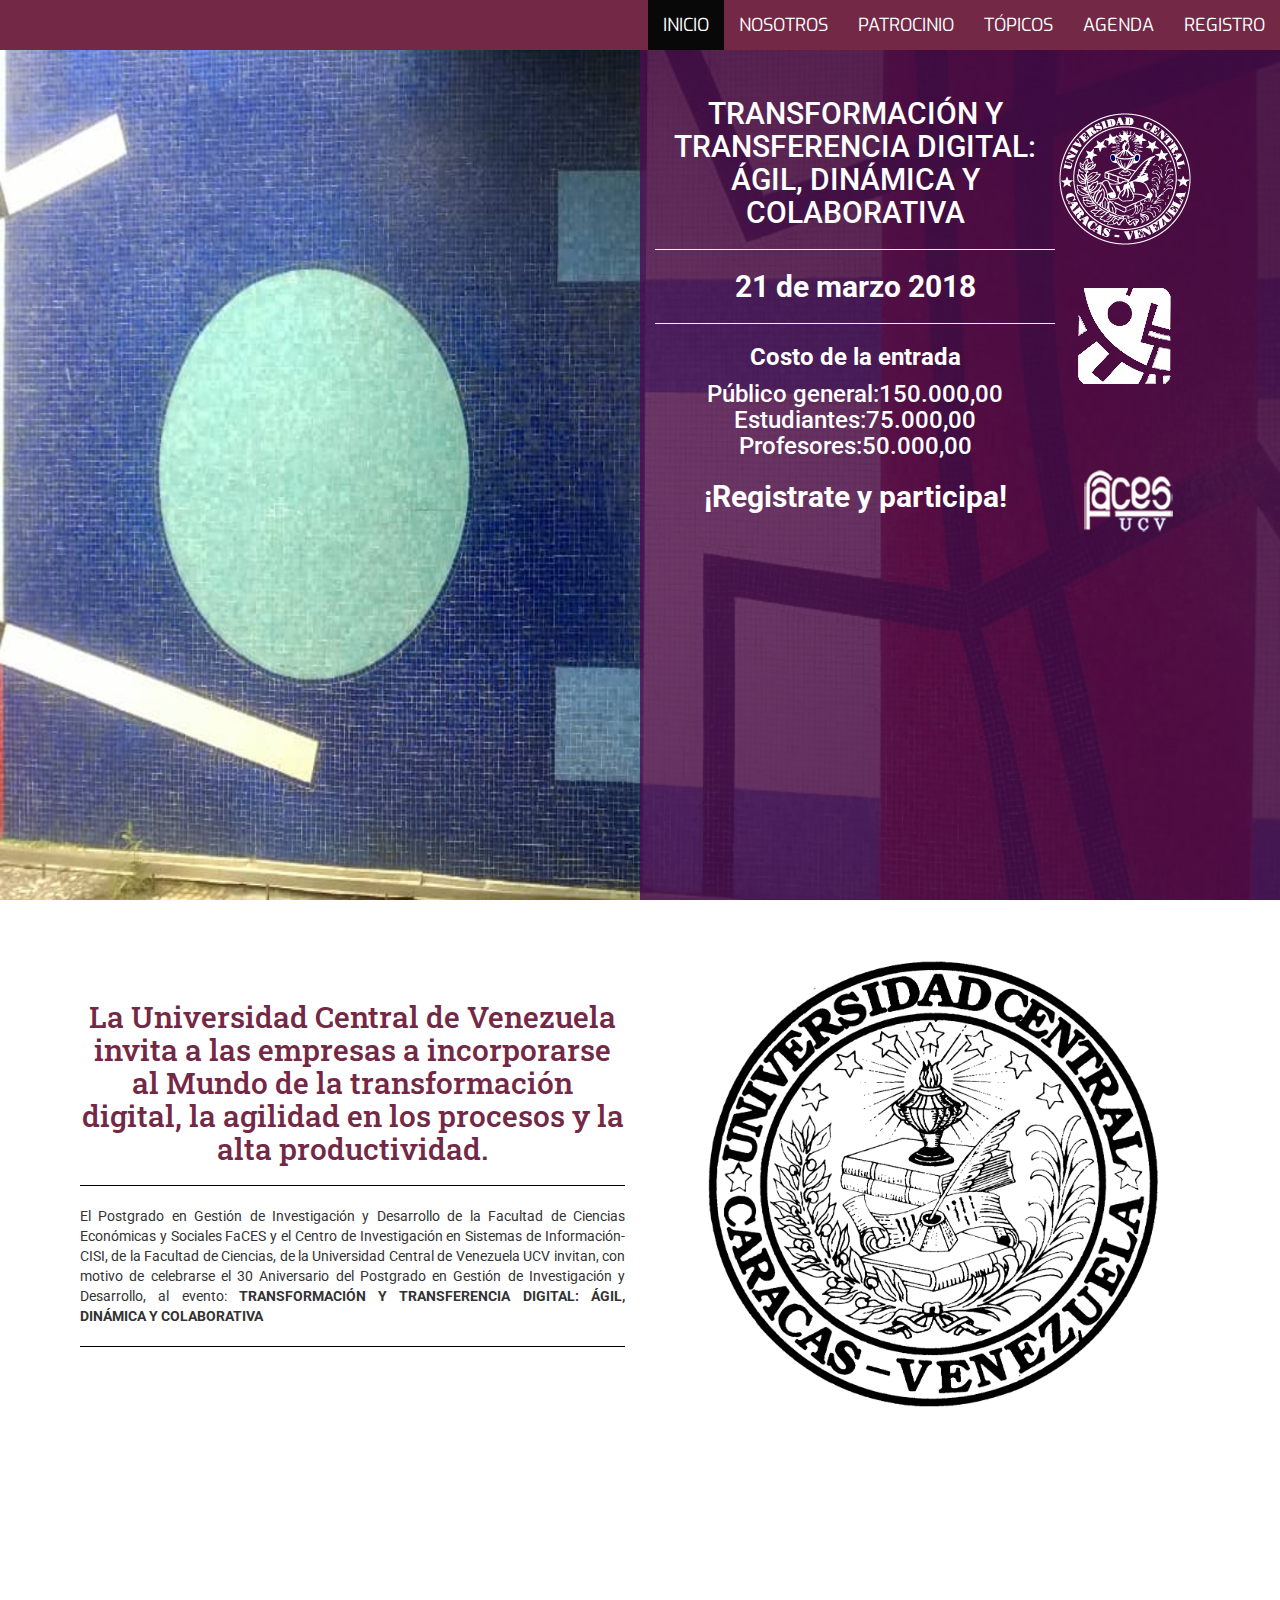
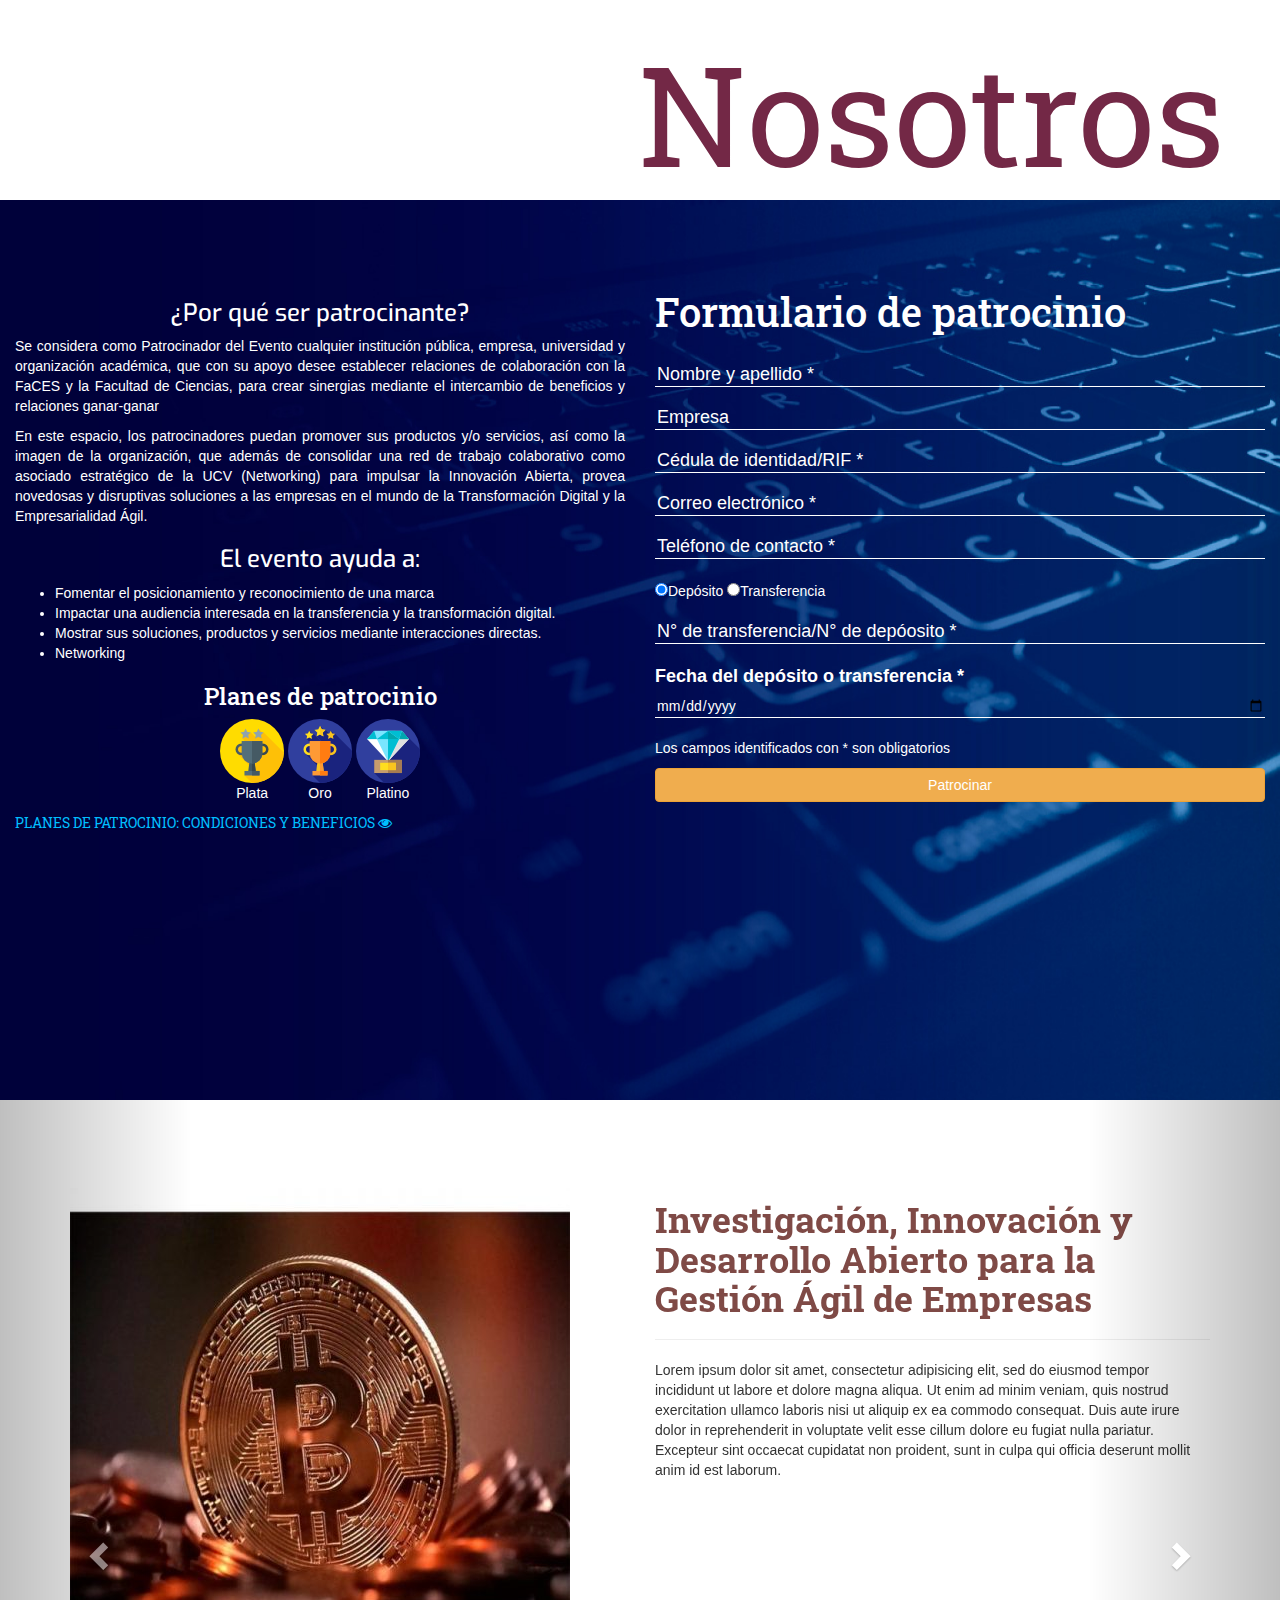
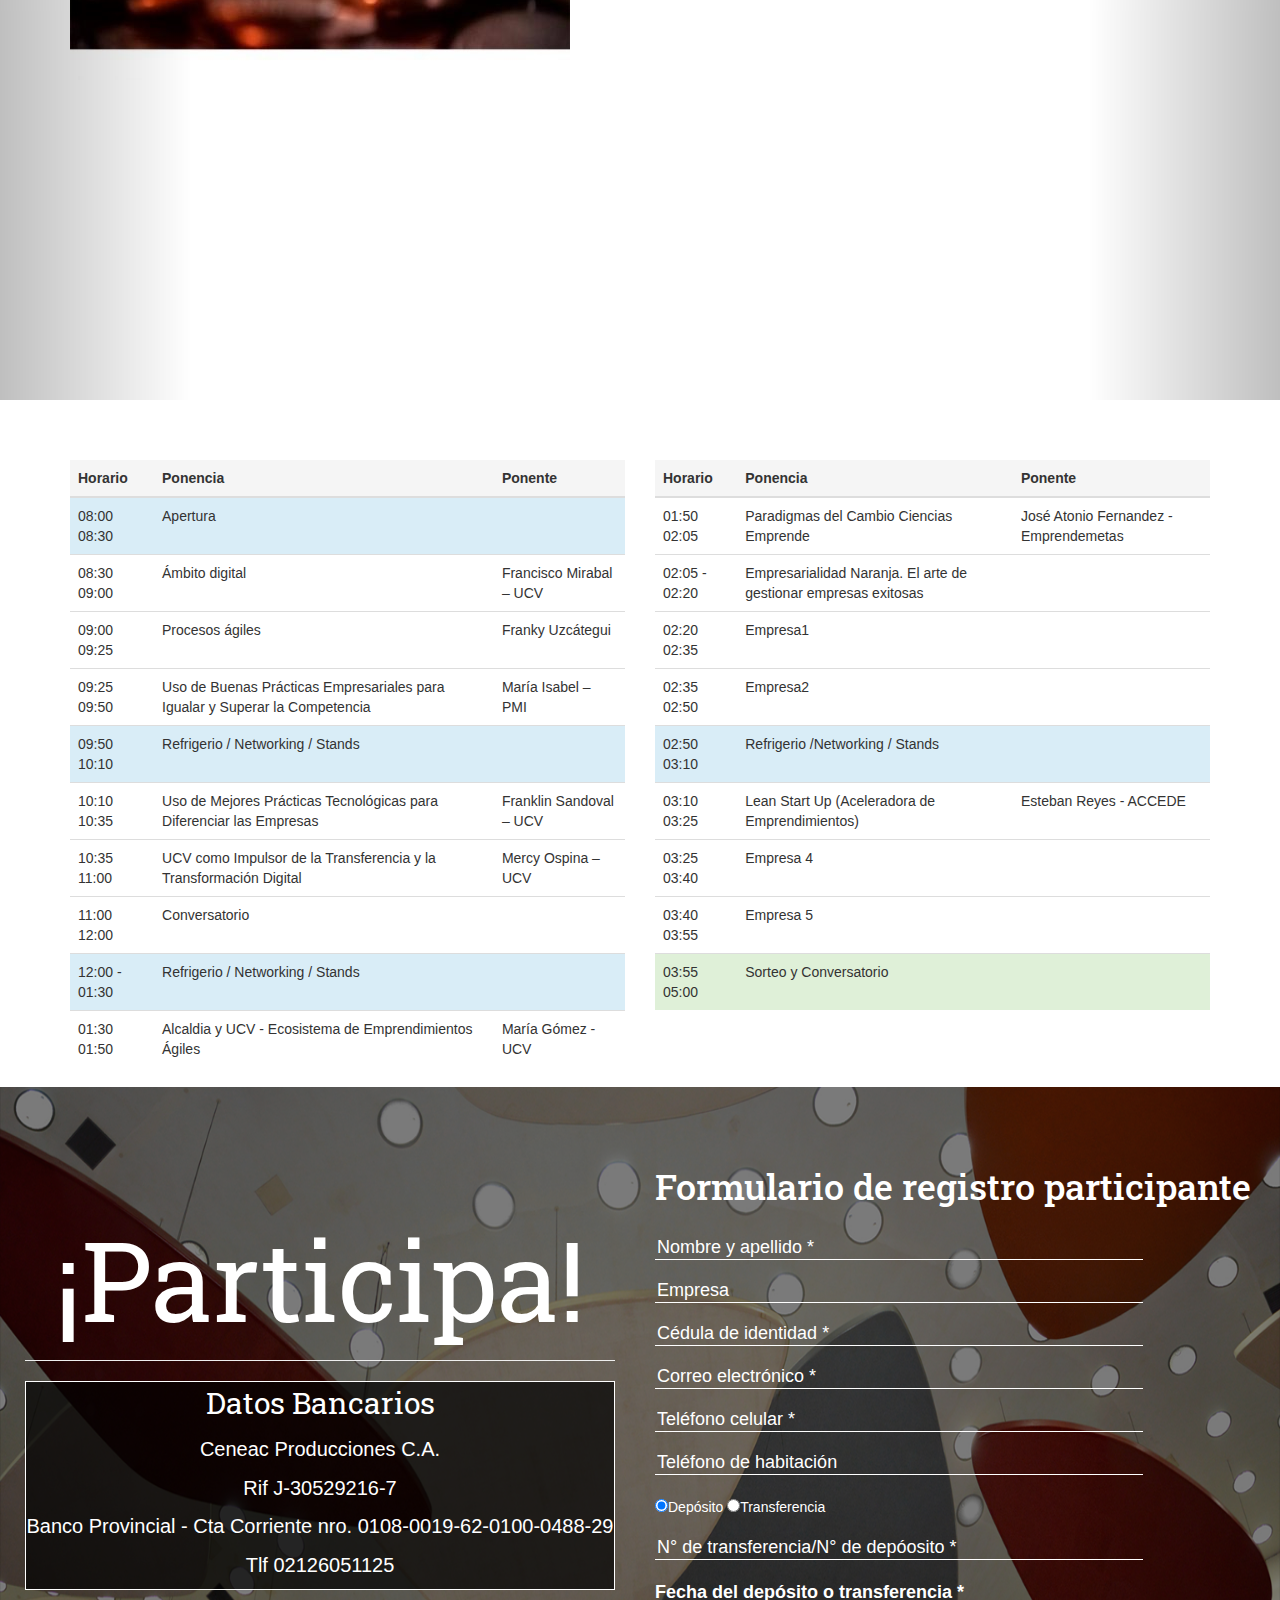
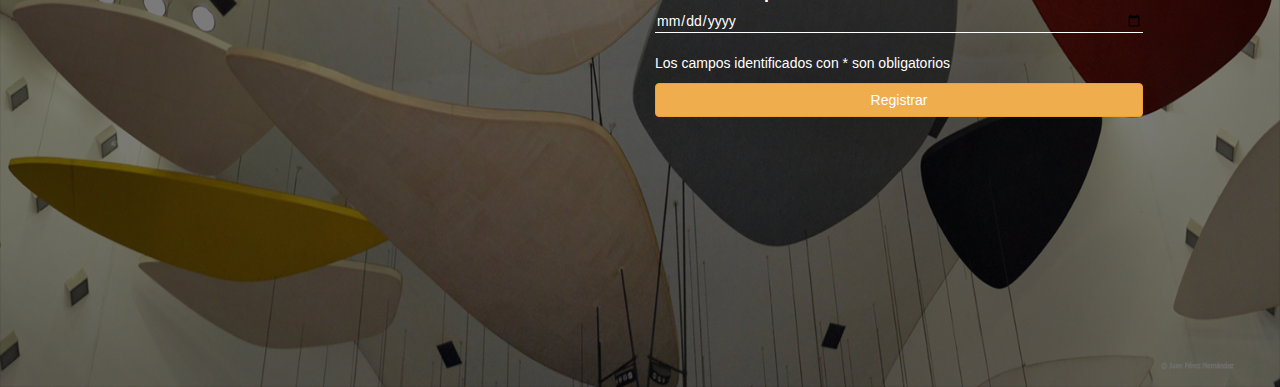
==== commit 80d1db56: "responsive xs-sm listo" ====
--- a/views/index.html
+++ b/views/index.html
@@ -50,10 +50,9 @@
 					<hr>
 					<h3 class="fecha">Costo de la entrada</h3>
 					<h3 class="no-margin low-xs">Público general:150.000,00</h3>
-					<h3 class="no-margin low-xs">Estudiantes:150.000,00</h3>
-					<h3 class="no-margin low-xs">Profesores:150.000,00</h3>
+					<h3 class="no-margin low-xs">Estudiantes:75.000,00</h3>
+					<h3 class="no-margin low-xs">Profesores:50.000,00</h3>
 					<h2 class="registro">¡Registrate y participa!</h2>
-					<br>
 					
 					<!--<a class="btn btn-warning" href="#contacto">Registro de usuario </a>-->
 				</div>
@@ -84,7 +83,7 @@
 
 			<div class="hidden-xs col-sm-6 col-md-6" style="height: 100vh;">
 				<br><br><br>
-				<img src="../static/img/logo-ucv.jpg" class="center-block " width="450px;">
+				<img src="../static/img/logo-ucv.jpg" class="center-block img-res" width="450px;">
 				<h2 class="nosotros_title">Nosotros</h2>
 			</div>
 
@@ -191,11 +190,11 @@
      					<br>
      					<br>
      					<br>
-     		 			<div class="hidden-xs col-md-6" >
-     						<img src="../static/img/topico1.jpg" alt="Los Angeles">
+     		 			<div class="hidden-xs hidden-sm col-md-6" >
+     						<img src="../static/img/topico1.jpg" class="img-topic">
      					</div>
 
-     					<div class="col-md-6">
+     					<div class="col-sm-12 col-md-6">
       						<h1 class="topic-tittle fnt-roboto-slab">Investigación, Innovación y Desarrollo Abierto para la Gestión Ágil de Empresas</h1>
       						<hr>
       						<!--<h2 class="topic-subttile fnt-roboto-slab">¿La economía del futuro?</h2>-->
@@ -220,11 +219,11 @@
      					<br>
      					<br>
      					<br>
-     		 			<div class="hidden-xs col-md-6">
-     						<img src="../static/img/topico2.jpg" alt="Los Angeles">
+     		 			<div class="hidden-xs hidden-sm col-md-6">
+     						<img src="../static/img/topico2.jpg" class="img-topic">
      					</div>
      		
-     					<div class="col-md-6 fnt-roboto-slab">
+     					<div class=" col-sm-12 col-md-6 fnt-roboto-slab">
      			
       						<h1 class="topic-tittle" >Conformando Procesos Ágiles para la Alta Productividad Empresarial</h1>
       						<hr>
@@ -249,11 +248,11 @@
      					<br>
      					<br>
      					<br>
-     		 			<div class="hidden-xs col-md-6">
-     						<img src="../static/img/topico3.jpg" alt="Los Angeles">
+     		 			<div class="hidden-xs hidden-sm col-md-6">
+     						<img src="../static/img/topico3.jpg" class="img-topic">
      					</div>
      		
-     					<div class="col-md-6">
+     					<div class="col-sm-12 col-md-6">
      						
       						<h1 class="topic-tittle fnt-roboto-slab" >Desarrollando Nuevos Modelos De Negocios, Absorbiendo Las Buenas Prácticas Empresariales</h1>
       						<hr>
@@ -277,11 +276,11 @@
      					<br>
      					<br>
      					<br>
-     		 			<div class="hidden-xs col-md-6">
-     						<img src="../static/img/topico3.jpg" alt="Los Angeles">
+     		 			<div class="hidden-xs hidden-sm col-md-6">
+     						<img src="../static/img/topico3.jpg" class="img-topic">
      					</div>
      		
-     					<div class="col-md-6">
+     					<div class="col-sm-12 col-md-6">
      						
       						<h1 class="topic-tittle fnt-roboto-slab" >Creando Novedosas Estrategias De Valor, Mediante Mejores Prácticas Tecnológicas que la Competencia</h1>
       						<hr>
@@ -508,7 +507,9 @@
 				<br>
 				<br>
 				<p class="fnt-white">Los campos identificados con * son obligatorios</p>
-				<button type="submit" class="btn btn-warning enviar" style="width: 80%;">Registrar</button>
+				<button type="submit" class="btn btn-warning enviar">Registrar</button>
+        <br>
+        <br>
 			</form>
 
 		</div>
@@ -522,6 +523,7 @@
 	function clean_form(){
 
 		$(".usr-reg").val("");
+    $(".form-pat").val("");
 	}
 
 	$('.navbar-nav li a').click(function(){
@@ -538,7 +540,7 @@
 
 	});
 
-	$("#nombreid, #empresaid, #correoid").keyup(function(){
+	$("#nombreid, #empresaid, #correoid,#nombreid_p,#empresaid_p,#id_p,#email_p").keyup(function(){
 
 		$(this).val(($(this).val().toUpperCase()));
 
@@ -559,7 +561,9 @@
 		$.post("../registro_patrocinante.php",$("#form-reg-patrocinio").serialize(),function(object){
 			alert(object);
 		});
+
 		clean_form();
+
 	});
 
 
--- a/static/css/style_base.css
+++ b/static/css/style_base.css
@@ -75,7 +75,7 @@
 
 .bg-opacity{
 	height: 100vh;
-	background:rgba(36, 59, 100,.6); /* GRIS CLARO rgba(160, 169, 174,.7);*/ /* MORADO rgba(115, 40, 70,.8)*/;
+	background:/*rgba(36, 59, 100,.8)*//*GRIS CLARO rgba(160, 169, 174,.7) *//* MORADO rgba(115, 40, 70,.8)*/rgba(74, 11, 81,.8);
 }
 
 .fecha, .registro{
@@ -171,6 +171,10 @@
 	outline: none;
 }
 
+.enviar{
+	width: 80%;
+}
+
 .usr-reg::placeholder{
 	color:white;
 	font-weight: 400;
@@ -195,6 +199,8 @@
 
 .form-pat::placeholder{
 	color: white;
+	font-weight: 400;
+	font-size: 18px;
 }
 
 
@@ -231,6 +237,10 @@
 	height: auto;
 }
 
+.logos-img{
+	margin-top: 40px;
+}
+
 .logos-img li{
 display: inline;
 }
@@ -266,5 +276,53 @@
 font-size: 18px;
 }
 
-
+}
+
+@media  (min-width: 768px ) and (max-width: 1024px ){
+
+#banner,#contacto,#patrocinio,#nosotros{
+	height: auto;
+}
+
+.contact{
+	height: auto;
+}
+
+
+.logos-img{
+	display: block;
+	margin: 0;
+
+}
+
+.logos-img li{
+display: inline;
+}
+
+.vh{
+	height: auto;
+}
+
+.container-contactenos h2{
+	font-size: 5em;
+}
+.usr-reg{
+	width: 100%;
+}
+.img-topic{
+	width: 300px;
+}
+.enviar{
+	width: 100%;
+}
+.nosotros_title{
+position: absolute;
+left: 0px;
+margin-left: 0px;
+font-size: 6.5em;
+}
+.img-res{
+	margin-top:110px;
+	width: 300px;
+}
 }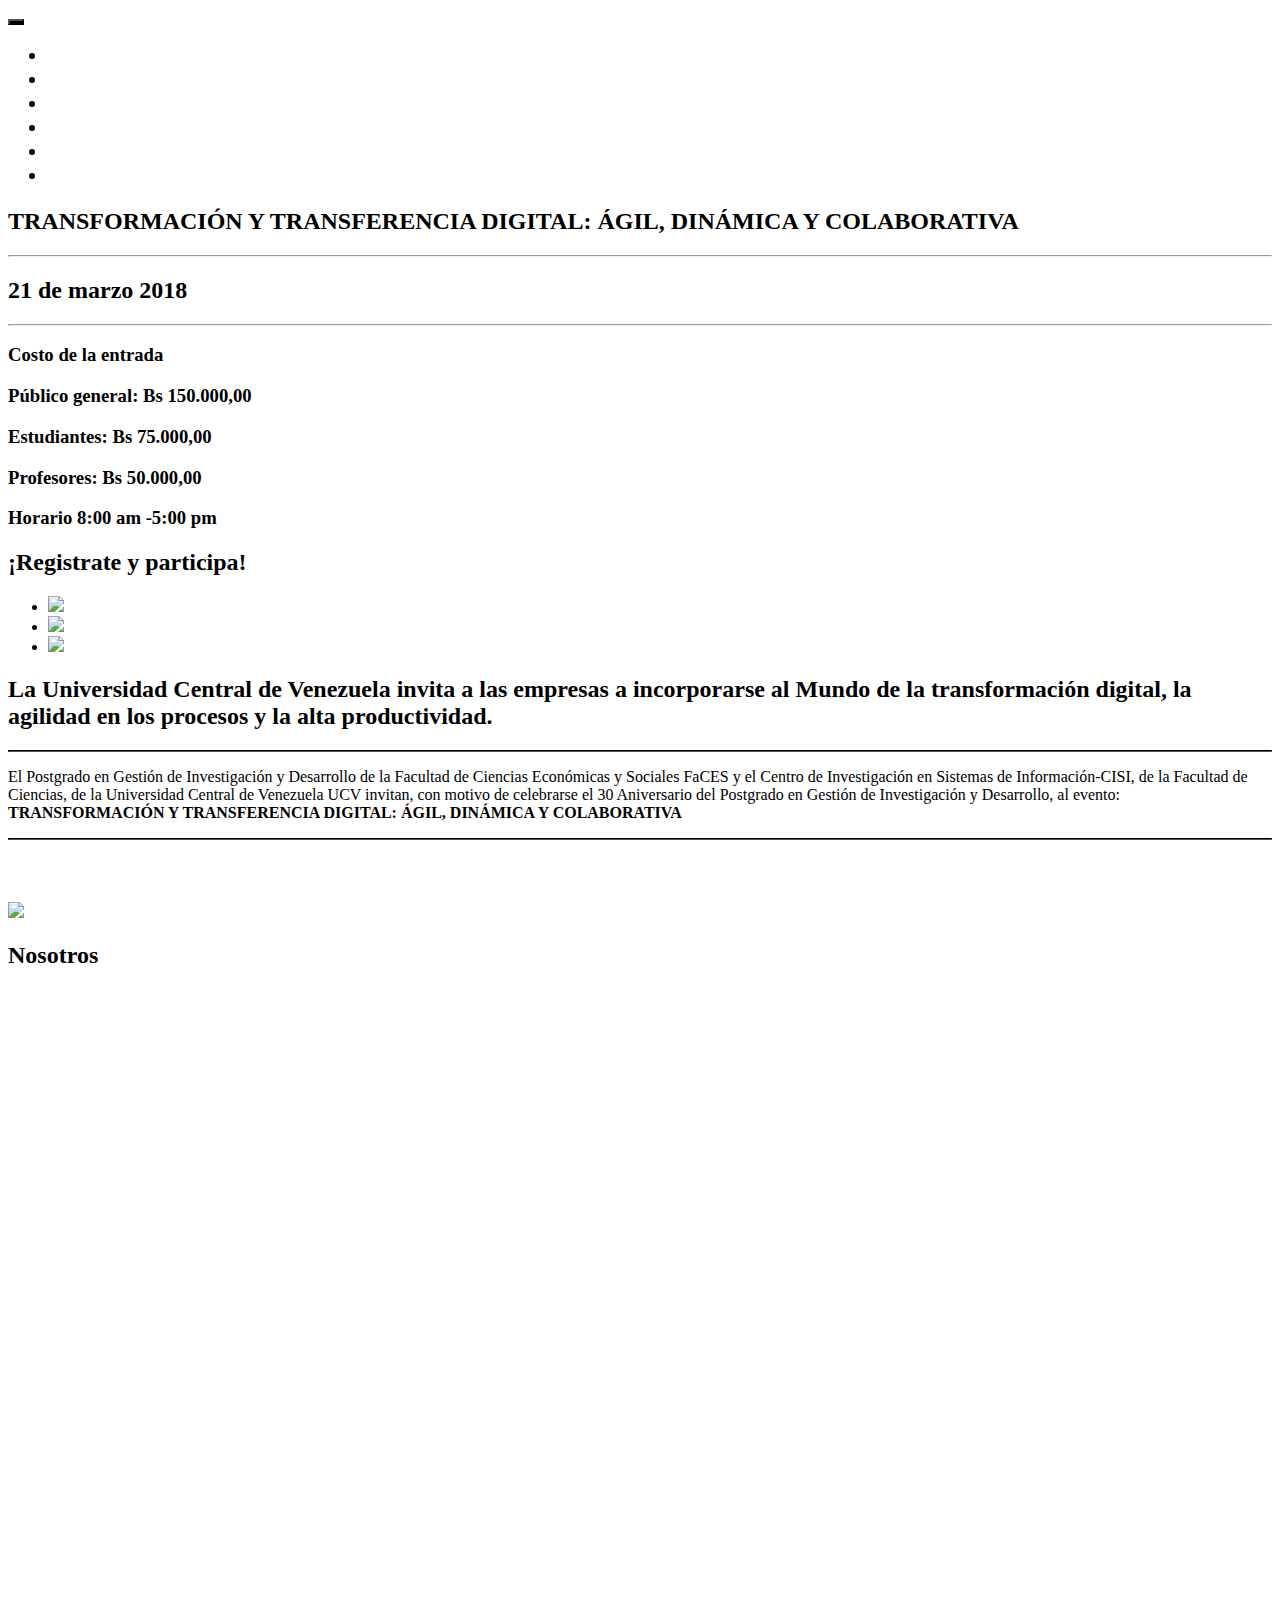
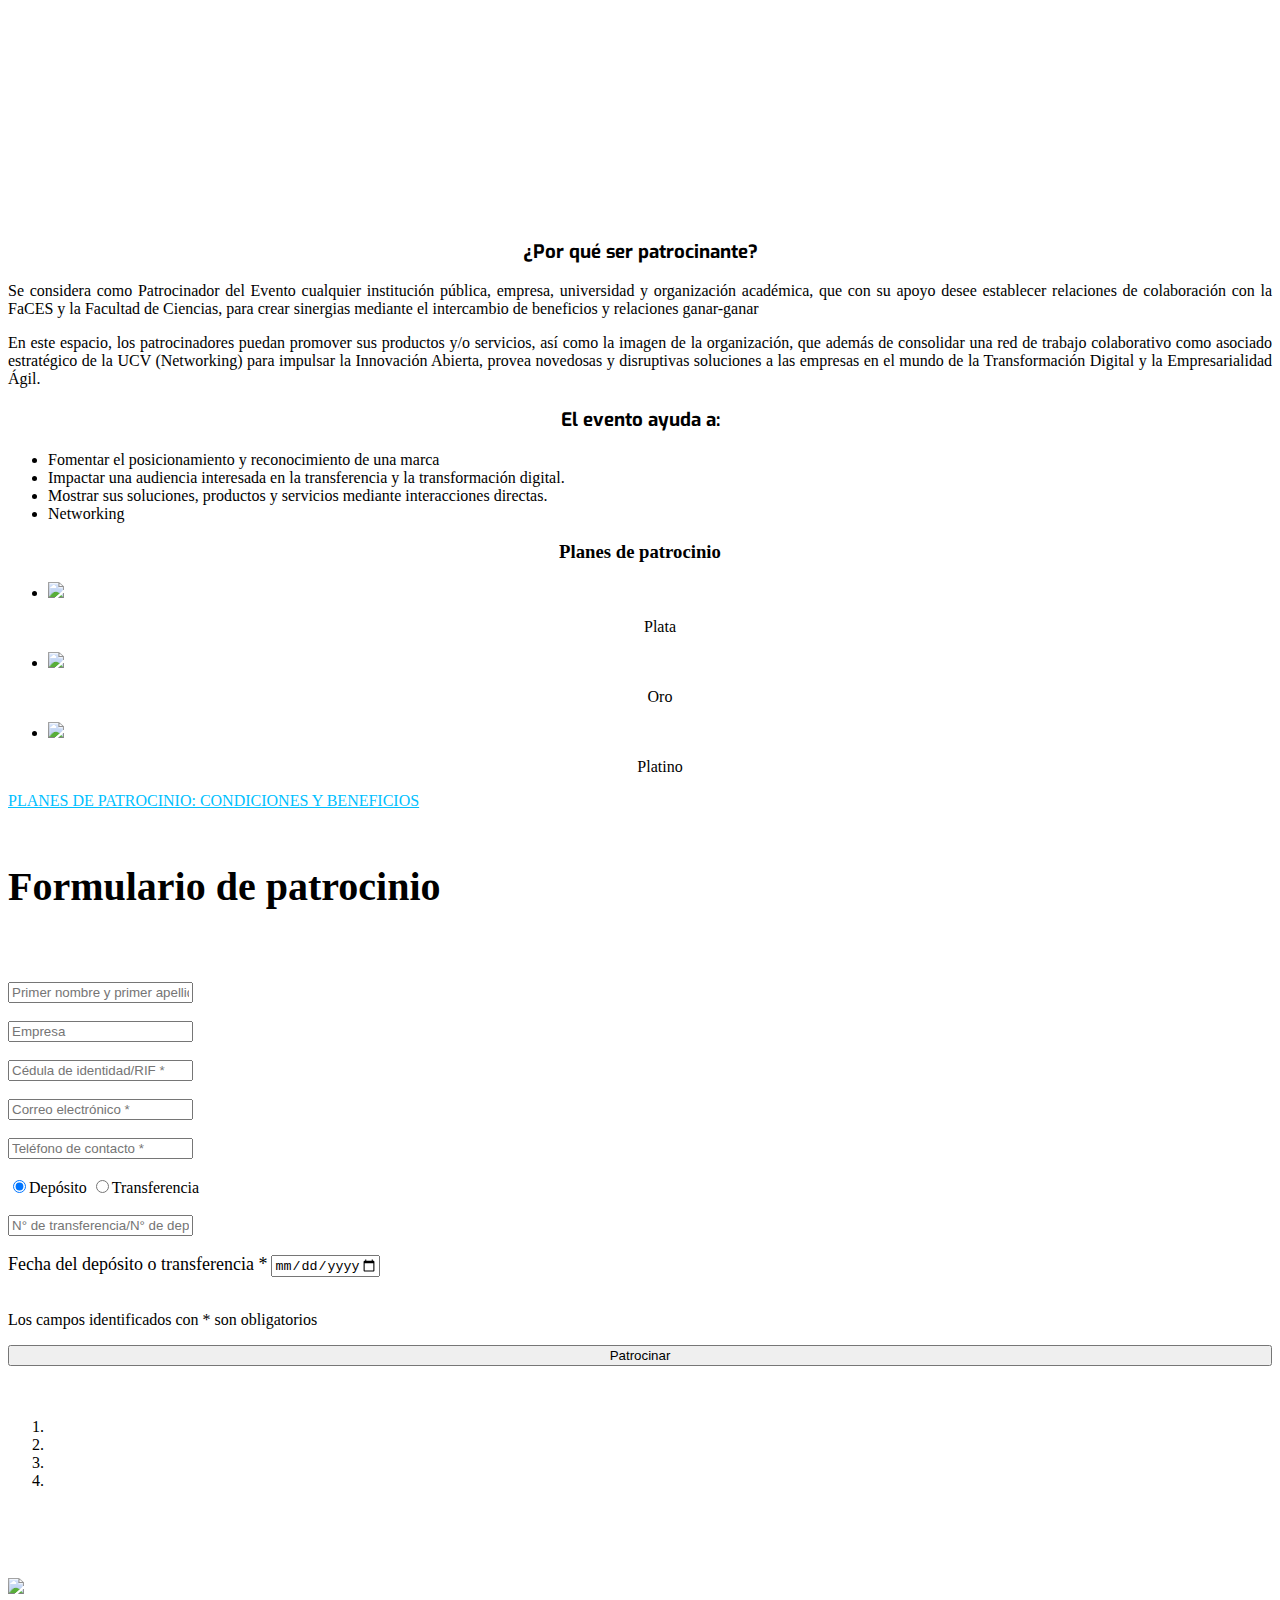
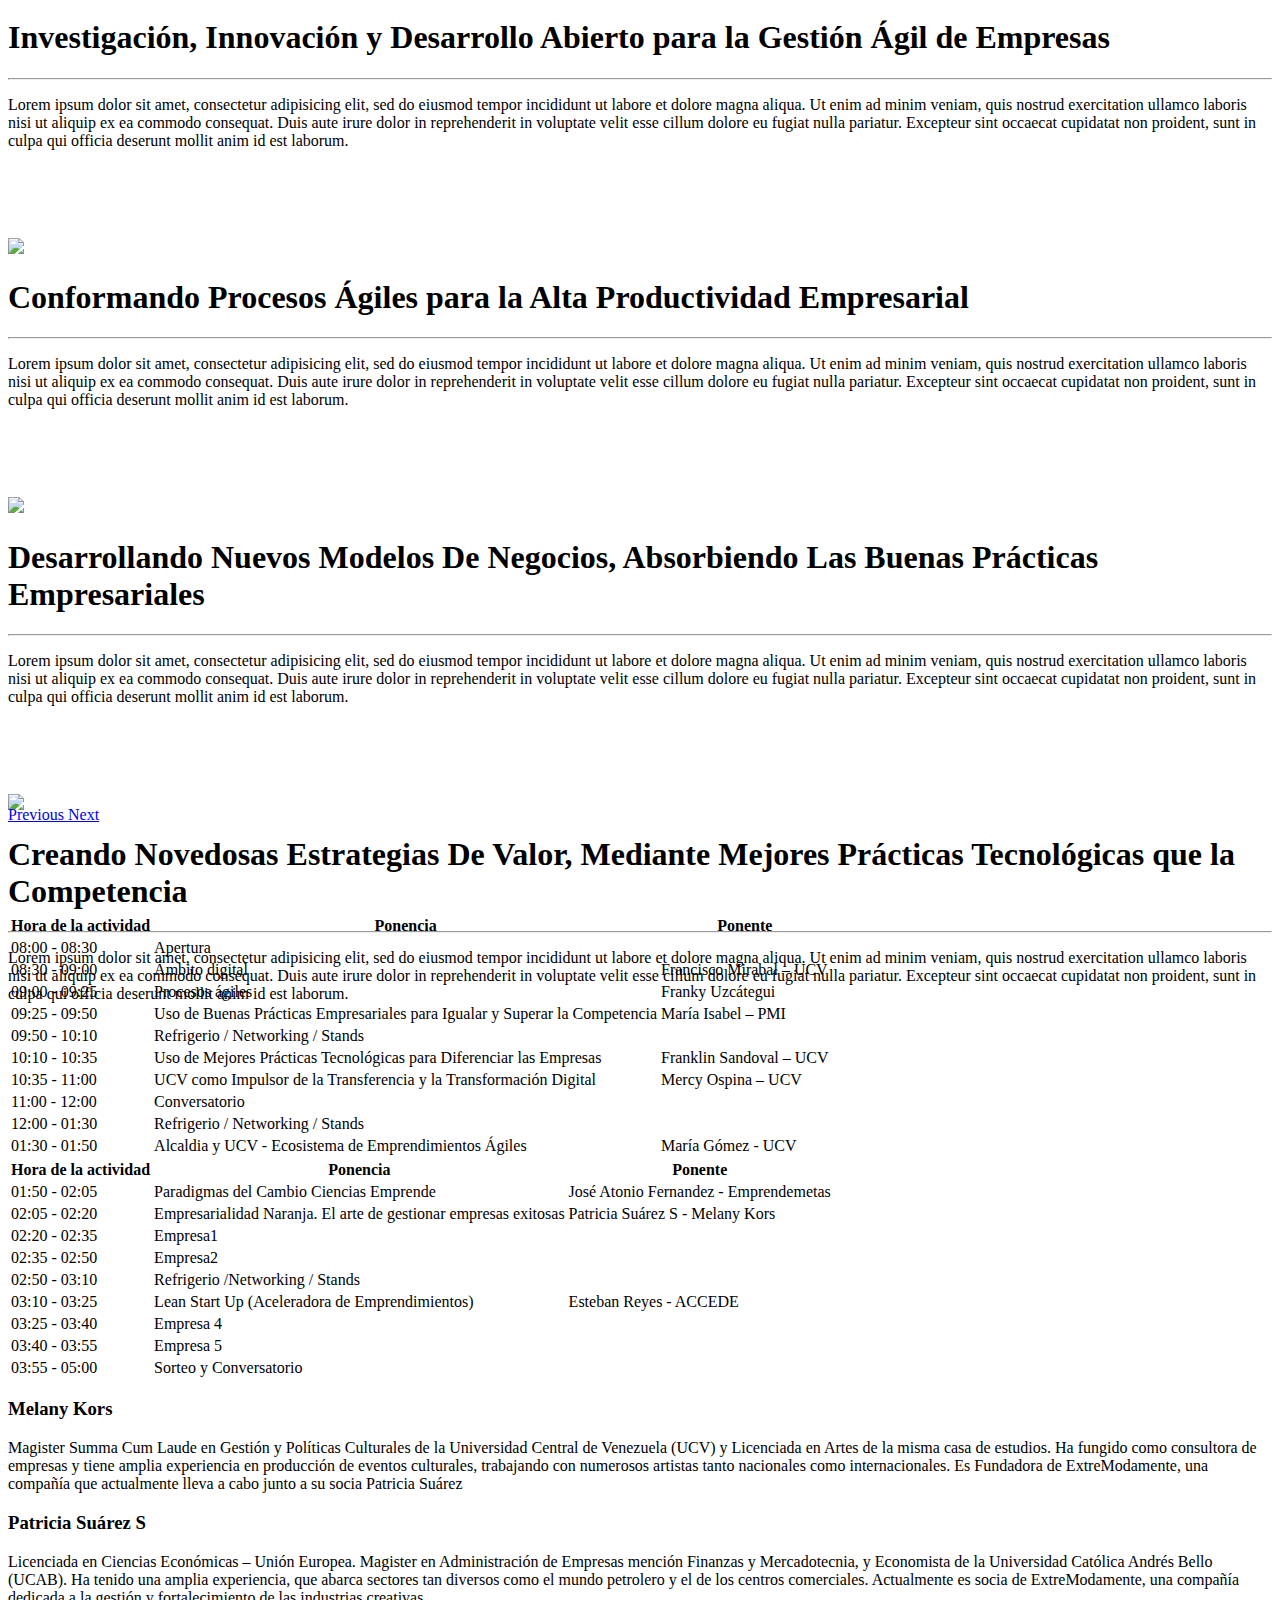
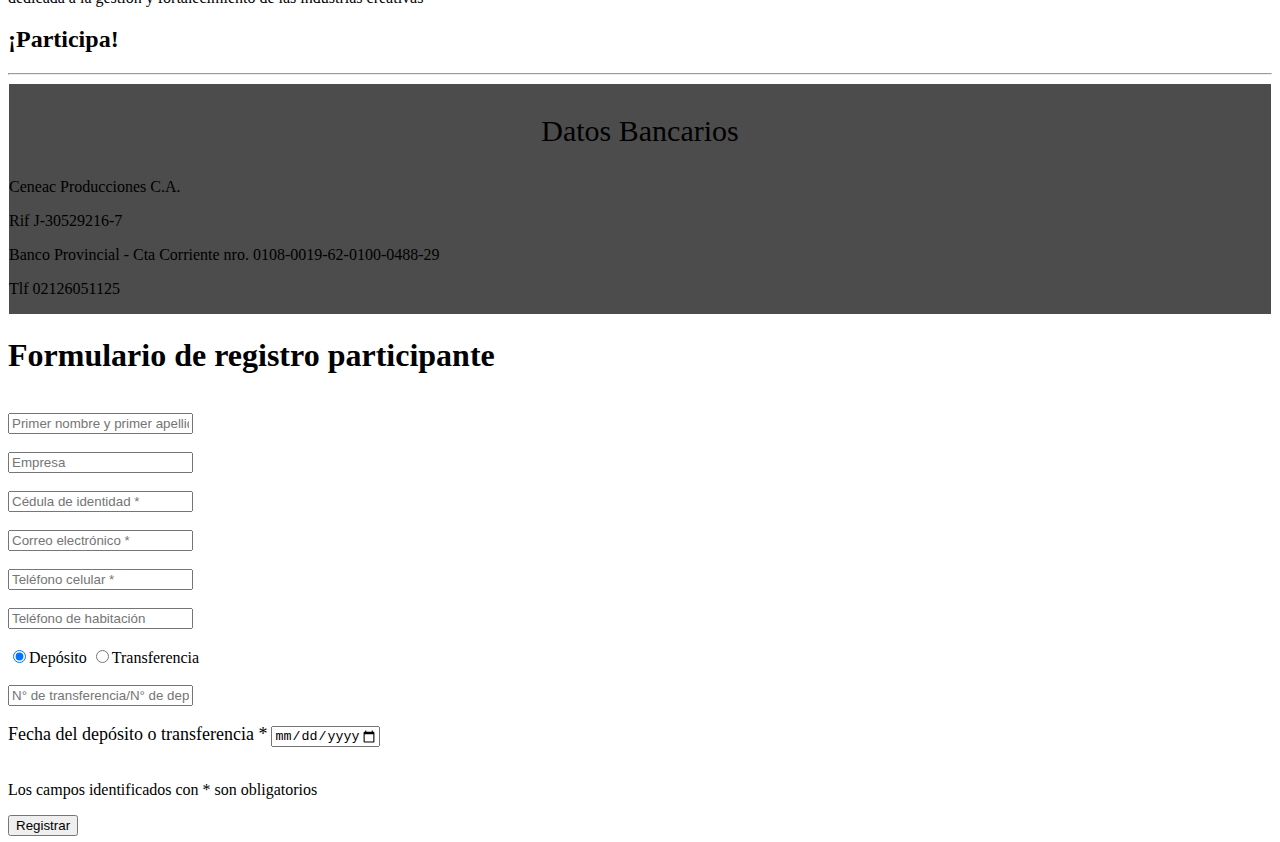
==== commit f2795c5a: "validadores de eventos" ====
--- a/views/index.html
+++ b/views/index.html
@@ -2,14 +2,18 @@
 <html>
 <head>
 	<title>CONGRESO UCV</title>
-	<link rel="stylesheet" type="text/css" href="../static/css/bootstrap.min.css">
-	<link rel="stylesheet" type="text/css" href="../static/css/style_base.css">
-	<link rel="stylesheet" type="text/css" href="../static/font-awesome/css/font-awesome.css">
+	<link rel="stylesheet" type="text/css" href="static/css/bootstrap.min.css">
+	<link rel="stylesheet" type="text/css" href="static/css/style_base.css">
+	<link rel="stylesheet" type="text/css" href="static/font-awesome/css/font-awesome.css">
 	<link href="https://fonts.googleapis.com/css?family=Exo|Roboto" rel="stylesheet">
 	<link href="https://fonts.googleapis.com/css?family=Roboto+Slab" rel="stylesheet">
-	<script type="text/javascript" src="../static/js/jquery.js"></script>
-	<script type="text/javascript" src="../static/js/bootstrap.min.js"></script>
+	<script type="text/javascript" src="static/js/jquery.js"></script>
+	<script type="text/javascript" src="static/js/bootstrap.min.js"></script>
+	<script type="text/javascript" src="static/js/validadores.js"></script>
+	
+
 	<meta charset="utf-8">
+	<meta name= viewport content= width=device-width initial-scale=1>
 </head>
 <body data-spy="scroll" data-target=".navbar" data-offset="50">
 	<header>
@@ -49,18 +53,19 @@
 					<h2 class="fecha">21 de marzo 2018</h2>
 					<hr>
 					<h3 class="fecha">Costo de la entrada</h3>
-					<h3 class="no-margin low-xs">Público general:150.000,00</h3>
-					<h3 class="no-margin low-xs">Estudiantes:75.000,00</h3>
-					<h3 class="no-margin low-xs">Profesores:50.000,00</h3>
+					<h3 class="no-margin low-xs">Público general: Bs 150.000,00</h3>
+					<h3 class="no-margin low-xs">Estudiantes: Bs 75.000,00</h3>
+					<h3 class="no-margin low-xs">Profesores: Bs 50.000,00</h3>
+					<h3 class="no-margin low-xs fecha">Horario 8:00 am -5:00 pm</h3>
 					<h2 class="registro">¡Registrate y participa!</h2>
 					
 					<!--<a class="btn btn-warning" href="#contacto">Registro de usuario </a>-->
 				</div>
 
 				<ul class="logos-img">
-					<li><img class="" src="../static/img/ucv.png"></li>
-					<li><img class="" src="../static/img/ciencias_logo_b.png"></li>
-					<li><img class="" src="../static/img/logo_faces.png"></li>
+					<li><img class="" src="static/img/ucv.png"></li>
+					<li><img class="" src="static/img/ciencias_logo_b.png"></li>
+					<li><img class="" src="static/img/logo_faces.png"></li>
 				</ul>
 
 			</div>
@@ -83,7 +88,7 @@
 
 			<div class="hidden-xs col-sm-6 col-md-6" style="height: 100vh;">
 				<br><br><br>
-				<img src="../static/img/logo-ucv.jpg" class="center-block img-res" width="450px;">
+				<img src="static/img/logo-ucv.jpg" class="center-block img-res" width="450px;">
 				<h2 class="nosotros_title">Nosotros</h2>
 			</div>
 
@@ -114,51 +119,51 @@
 
 				<ul class="img-patrocinio txt-cntr">
 					<li>
-						<img src="../static/img/plata64.png">
+						<img src="static/img/plata64.png">
 						<p align="center">Plata</p>
 					</li>
 					<li>
-						<img src="../static/img/oro64.png">
+						<img src="static/img/oro64.png">
 						<p align="center">Oro</p>
 					</li>
 					<li>
-						<img src="../static/img/platino64.png">
+						<img src="static/img/platino64.png">
 						<p align="center">Platino</p>
 					</li>
 				</ul>
 
-				<a href="../static/docs/PLANES_DE_PATROCINIO.pdf" target="_blank" class="fnt-roboto-slab" style="color:deepskyblue;"> PLANES DE PATROCINIO: CONDICIONES Y BENEFICIOS <i class="fa fa-eye" aria-hidden="true"> </i></a>
+				<a href="static/docs/PLANES_DE_PATROCINIO.pdf" target="_blank" class="fnt-roboto-slab" style="color:deepskyblue;"> PLANES DE PATROCINIO: CONDICIONES Y BENEFICIOS <i class="fa fa-eye" aria-hidden="true"> </i></a>
 			</div>
 
 			<div class="col-md-6">
 				<h4 class="fnt-roboto-slab" style="font-size:40px;">Formulario de patrocinio</h4>
 				<br>
-				<form action="../registro_patrocinante.php" method="POST" id="form-reg-patrocinio">
-
-				<input class="form-pat" type="text" name="nombre_p" placeholder="Nombre y apellido *" required pattern="[a-zA-Z]{3,10}[\s][a-zA-Z]{3,12}" title="Solo se permiten letras" id="nombreid_p" >
+				<form action="registro_patrocinante.php" method="POST" id="form-reg-patrocinio">
+
+				<input class="form-pat" type="text" name="nombre_p" placeholder="Primer nombre y primer apellido *" required pattern="[a-zA-Z]{3,10}[\s][a-zA-Z]{3,12}" title="Solo se permiten letras ej:PEDRO PEREZ" id="nombreid_p" >
 				<br>
 				<br>
 				<input class="form-pat" type="text" name="empresa_p" placeholder="Empresa" title="Solo se permiten letras" id="empresaid_p">
 				<br>
 				<br>
-				<input class="form-pat" type="text" name="id_p" placeholder="Cédula de identidad/RIF *" required >
-				<br>
-				<br>
-				<input class="form-pat" type="email" name="email_p" placeholder="Correo electrónico *" id="correoid_p" required>
-				<br>
-				<br>
-				<input class="form-pat" type="tex" name="telfc_p" placeholder="Teléfono de contacto *" required>
+				<input class="form-pat" type="text" name="id_p" id="id_p" placeholder="Cédula de identidad/RIF *" required pattern="(E|V|J)[0-9]{7,10}" title="Para c.i: V/E1234567 para Rif: J12345678">
+				<br>
+				<br>
+				<input class="form-pat" type="email" name="email_p" placeholder="Correo electrónico *" id="correoid_p" required title="Ingrese un correo electrónico válido">
+				<br>
+				<br>
+				<input class="form-pat" type="tex" name="telfc_p" placeholder="Teléfono de contacto *" required onkeypress="return soloNumeros(e)">
 				<br>
 				<br>
 				<input type="radio" name="tipo_pago_p" checked value="DEP">Depósito
 				<input type="radio" name="tipo_pago_p" value="TRA">Transferencia
 				<br>
 				<br>
-				<input class="form-pat" type="text" name="id_pago_p" placeholder="N° de transferencia/N° de depóosito *">
+				<input class="form-pat" type="text" name="id_pago_p" placeholder="N° de transferencia/N° de depóosito *" pattern="[0-9]{8,14}">
 				<br>
 				<br>
 				<label for="fecha_pago_p" style="font-size: 18px;">Fecha del depósito o transferencia *</label>
-				<input class="form-pat" type="date" name="fecha_pago_p">
+				<input class="form-pat" type="date" name="fecha_pago_p" min="2018-02-26" max="2018-03-18" placeholder="Ingrese una fecha válida">
 				<br>
 				<br>
 				<p>Los campos identificados con * son obligatorios</p>
@@ -191,7 +196,7 @@
      					<br>
      					<br>
      		 			<div class="hidden-xs hidden-sm col-md-6" >
-     						<img src="../static/img/topico1.jpg" class="img-topic">
+     						<img src="static/img/topico1.jpg" class="img-topic">
      					</div>
 
      					<div class="col-sm-12 col-md-6">
@@ -220,7 +225,7 @@
      					<br>
      					<br>
      		 			<div class="hidden-xs hidden-sm col-md-6">
-     						<img src="../static/img/topico2.jpg" class="img-topic">
+     						<img src="static/img/topico2.jpg" class="img-topic">
      					</div>
      		
      					<div class=" col-sm-12 col-md-6 fnt-roboto-slab">
@@ -249,7 +254,7 @@
      					<br>
      					<br>
      		 			<div class="hidden-xs hidden-sm col-md-6">
-     						<img src="../static/img/topico3.jpg" class="img-topic">
+     						<img src="static/img/topico3.jpg" class="img-topic">
      					</div>
      		
      					<div class="col-sm-12 col-md-6">
@@ -277,7 +282,7 @@
      					<br>
      					<br>
      		 			<div class="hidden-xs hidden-sm col-md-6">
-     						<img src="../static/img/topico3.jpg" class="img-topic">
+     						<img src="static/img/topico3.jpg" class="img-topic">
      					</div>
      		
      					<div class="col-sm-12 col-md-6">
@@ -313,62 +318,63 @@
 	</div>
 
 
-	<div class="container" id="agenda">
+	<div class="container-fluid" id="agenda">
 		<div class="row">
-
+			<br>
+			<br>
 			<br>
 			<br>
 			<br>
 
 			<div class="col-xs-12 col-sm-12 col-md-6 ">
-                                                                                
+                                                     
   				<div class="table-responsive">          
   					<table class="table">
     					<thead>
       						<tr class="active">
-        						<th>Horario</th>
+        						<th>Hora de la actividad</th>
         						<th>Ponencia</th>
         						<th>Ponente</th>
       						</tr>
     					</thead>
     					<tbody>
       						<tr class="info">
-        						<td>08:00  08:30</td>
+        						<td>08:00 - 08:30</td>
         						<td>Apertura</td>
         						<td> </td>
       						</tr>
       						<tr>
-        						<td>08:30  09:00</td>
+        						<td>08:30 - 09:00</td>
         						<td>Ámbito digital</td>
         						<td>Francisco Mirabal – UCV </td>
       						</tr>
       						<tr>
-        						<td>09:00  09:25</td>
+        						<td>09:00 - 09:25</td>
         						<td>Procesos ágiles</td>
         						<td>Franky Uzcátegui</td>
       						</tr>
       						<tr>
-        						<td>09:25  09:50</td>
+        						<td>09:25 - 09:50</td>
         						<td>Uso de Buenas Prácticas Empresariales para Igualar y Superar la Competencia </td>
         						<td>María Isabel – PMI</td>
       						</tr>
       						<tr class="info">
-        						<td >09:50  10:10</td>
+        						<td >09:50 - 10:10</td>
         						<td>Refrigerio / Networking / Stands</td>
         						<td> </td>
       						</tr>
       						<tr>
-        						<td>10:10  10:35</td>
+        						<td>10:10 - 10:35</td>
         						<td>Uso de Mejores Prácticas Tecnológicas para Diferenciar las Empresas </td>
         						<td>Franklin Sandoval – UCV</td>
       						</tr>
       						<tr>
-        						<td>10:35  11:00</td>
+        						<td>10:35 - 11:00</td>
         						<td>UCV como Impulsor de la Transferencia y la Transformación Digital</td>
         						<td>Mercy Ospina – UCV</td>
       						</tr>
       						<tr>
-        						<td>11:00  12:00</td>
+        						<td>11:00 - 12:00</td>
         						<td>Conversatorio</td>
         						<td></td>
       						</tr>
@@ -378,7 +384,7 @@
         						<td> </td>
       						</tr>
       						<tr>
-      							<td>01:30  01:50</td>
+      							<td>01:30 - 01:50</td>
       							<td>Alcaldia y UCV - Ecosistema de Emprendimientos Ágiles</td>
       							<td>María Gómez - UCV</td>
       						</tr>
@@ -393,54 +399,54 @@
 						<table class="table">
 							<thead>
 								<tr class="active">
-									<th>Horario</th>
+									<th>Hora de la actividad</th>
 									<th>Ponencia</th>
 									<th>Ponente</th>
 								</tr>
 							</thead>
 							<tbody>
 							<tr>
-      							<td>01:50  02:05</td>
+      							<td>01:50 - 02:05</td>
       							<td>Paradigmas del Cambio Ciencias Emprende</td>
       							<td>José Atonio Fernandez - Emprendemetas</td>
       						</tr>
       				      	<tr>
       							<td>02:05 - 02:20</td>
       							<td>Empresarialidad Naranja. El arte de gestionar empresas exitosas </td>
-      							<td></td>
+      							<td>Patricia Suárez S - Melany Kors</td>
       						</tr>
       				      	<tr>
-      							<td>02:20  02:35</td>
+      							<td>02:20 - 02:35</td>
       							<td>Empresa1</td>
       							<td></td>
       						</tr>
       				      	<tr>
-      							<td>02:35  02:50</td>
+      							<td>02:35 - 02:50</td>
       							<td>Empresa2</td>
       							<td></td>
       						</tr>
       				      	<tr class="info">
-      							<td>02:50  03:10</td>
+      							<td>02:50 - 03:10</td>
       							<td>Refrigerio /Networking / Stands</td>
       							<td></td>
       						</tr>
 				  			<tr>
-      							<td>03:10  03:25</td>
+      							<td>03:10 - 03:25</td>
       							<td>Lean Start Up (Aceleradora de Emprendimientos)</td>
       							<td>Esteban Reyes - ACCEDE</td>
       						</tr> 
       				      	<tr>
-      							<td>03:25  03:40</td>
+      							<td>03:25 - 03:40</td>
       							<td>Empresa 4 </td>
       							<td></td>
       						</tr>
       				      	<tr>
-      							<td>03:40  03:55</td>
+      							<td>03:40 - 03:55</td>
       							<td>Empresa 5 </td>
       							<td></td>
       						</tr>
       				      	<tr class="success">
-      							<td>03:55  05:00</td>
+      							<td>03:55 - 05:00</td>
       							<td>Sorteo y Conversatorio</td>
       							<td></td>
       						</tr>       						     						      						
@@ -451,6 +457,21 @@
 		</div>
 	</div>
 
+<div class="container" id="ponente">
+	<div class="row">
+		<div class="col-md-6">
+			<div class="container-ponente">
+				<h3>Melany Kors</h3>
+				<p>Magister Summa Cum Laude en Gestión y Políticas Culturales de la Universidad Central de Venezuela (UCV)  y Licenciada en Artes de la misma casa de estudios. Ha fungido como consultora de empresas y tiene amplia experiencia en producción de eventos culturales, trabajando con numerosos artistas tanto nacionales como internacionales. Es Fundadora de ExtreModamente, una compañía que  actualmente lleva a cabo junto a su socia Patricia Suárez</p>
+			</div>
+
+			<div class="container-ponente">
+				<h3>Patricia Suárez S</h3>
+				<p>Licenciada en Ciencias Económicas – Unión Europea. Magister en Administración de Empresas mención Finanzas y Mercadotecnia, y Economista de la Universidad Católica Andrés Bello (UCAB).  Ha tenido una amplia experiencia, que abarca sectores tan diversos como el mundo petrolero y el de los centros comerciales. Actualmente es socia de ExtreModamente, una compañía dedicada a la gestión y fortalecimiento de las industrias creativas</p>
+			</div>
+		</div>
+	</div>
+</div>
 
 
 <div class="container" id="contacto">
@@ -477,10 +498,10 @@
 			<form class="form" method="POST" id="myform">
 				<h1 class="fnt-white fnt-roboto-slab">Formulario de registro participante</h1>
 				<br>
-				<input class="usr-reg" type="text" name="nombre" placeholder="Nombre y apellido *" required title="Solo se permiten letras" id="nombreid" pattern="[a-zA-Z]{3,}[\s][a-zA-Z]{3,}">
-				<br>
-				<br>
-				<input class="usr-reg" type="text" name="empresa" placeholder="Empresa" title="Solo se permiten letras" id="empresaid">
+				<input class="usr-reg" type="text" name="nombre" placeholder="Primer nombre y primer apellido *" required title="Solo se permiten letras ej:PEDRO PEREZ" id="nombreid" pattern="[a-zA-Z]{3,}[\s][a-zA-Z]{3,}">
+				<br>
+				<br>
+				<input class="usr-reg" type="text" name="empresa" placeholder="Empresa" id="empresaid">
 				<br>
 				<br>
 				<input class="usr-reg" type="text" name="ci" placeholder="Cédula de identidad *" required  title="Solo son permitidos números sin puntos ej:12345678 " pattern="[0-9]{7,8}">
@@ -499,22 +520,18 @@
 				<input class="" type="radio" name="tipo_pago" value="TRA">Transferencia
 				<br>
 				<br>
-				<input class="usr-reg" type="text" name="id_pago" placeholder="N° de transferencia/N° de depóosito *" placeholder="[0-9]{10,}">
+				<input class="usr-reg" type="text" name="id_pago" placeholder="N° de transferencia/N° de depóosito *" pattern="[0-9]{8,14}">
 				<br>
 				<br>
 				<label for="fecha_pago" class="fnt-white" style="font-size: 18px;">Fecha del depósito o transferencia *</label>
-				<input class="usr-reg" type="date" name="fecha_pago">
+				<input class="usr-reg" type="date" name="fecha_pago" min="2018-03-01" max="2018-03-21" title="Ingrese una fecha válida" placeholder="dd-mm-aaaa">
 				<br>
 				<br>
 				<p class="fnt-white">Los campos identificados con * son obligatorios</p>
 				<button type="submit" class="btn btn-warning enviar">Registrar</button>
-        <br>
-        <br>
 			</form>
 
 		</div>
-		<br><br>
-		<p id="ej"></p>
 	</div>
 </div>
 
@@ -540,7 +557,7 @@
 
 	});
 
-	$("#nombreid, #empresaid, #correoid,#nombreid_p,#empresaid_p,#id_p,#email_p").keyup(function(){
+	$("#nombreid, #empresaid, #correoid,#nombreid_p,#empresaid_p,#id_p,#email_p,#id_p").keyup(function(){
 
 		$(this).val(($(this).val().toUpperCase()));
 
@@ -548,7 +565,7 @@
 
 	$("#myform").submit(function(){
 		 event.preventDefault();
-	$.post("../registro_participante.php",$("#myform").serialize(),function(object){
+	$.post("registro_participante.php",$("#myform").serialize(),function(object){
 		alert(object)
 	});
 
@@ -558,7 +575,7 @@
 
 	$("#form-reg-patrocinio").submit(function(){
 		event.preventDefault();
-		$.post("../registro_patrocinante.php",$("#form-reg-patrocinio").serialize(),function(object){
+		$.post("registro_patrocinante.php",$("#form-reg-patrocinio").serialize(),function(object){
 			alert(object);
 		});
 
